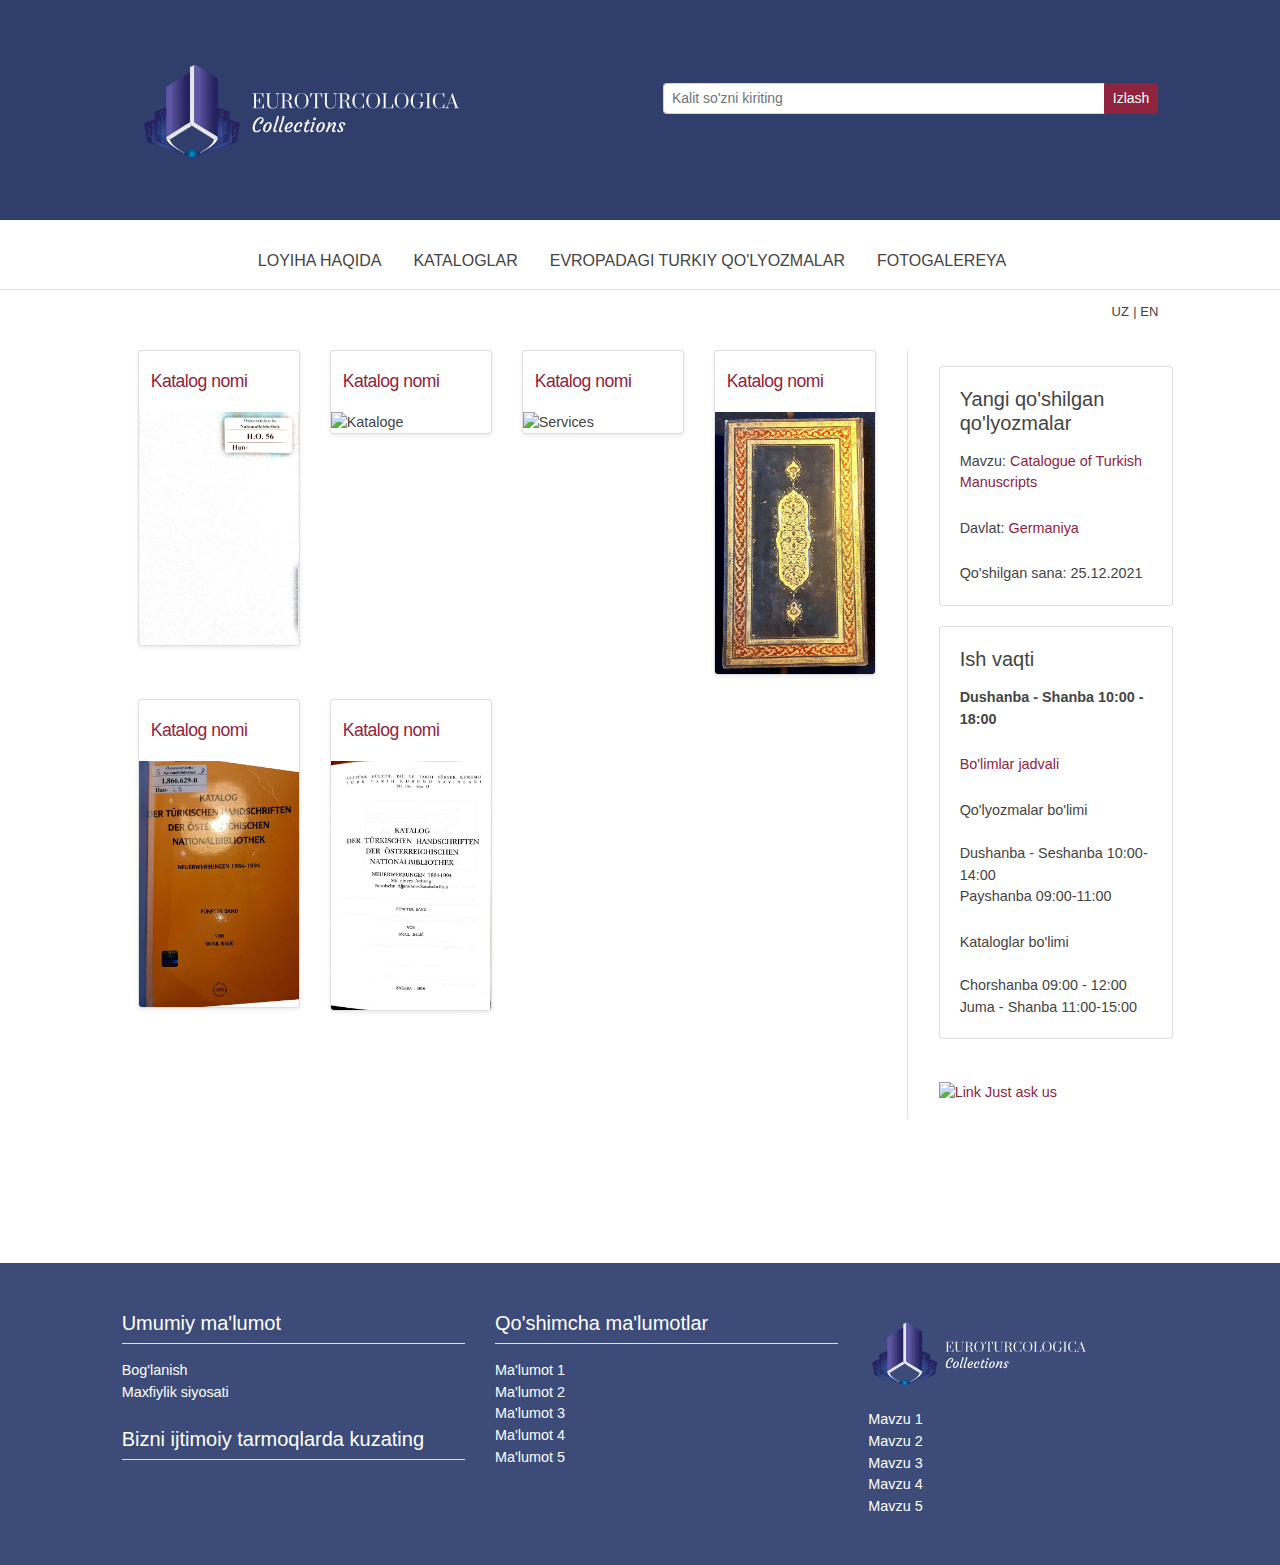
==== Austria.html @ 64dc67f0 "files were updated" ====
<!DOCTYPE html>
<html lang="de" dir="ltr">
<head>

    <meta charset="utf-8">
 
    <link rel="shortcut icon" href="/fileadmin/templates/zentrale_seiten/pix/favicon.ico" type="image/x-icon">
<!--    <link href="https://cdn.jsdelivr.net/npm/bootstrap@5.1.2/dist/css/bootstrap.min.css" rel="stylesheet">-->
    

    <meta name="generator" content="TYPO3 CMS" />
    <meta name="viewport" content="width=device-width, initial-scale=1, shrink-to-fit=no" />
    <meta name="description" content="Homepage der Staatsbibliothek zu Berlin" />
    <meta name="keywords" content="Berlin State Library, Prussian Cultural Heritage, Bibliothek, Staatsbibliothek, Preußischer Kulturbesitz, Historische Drucke, SBB, SPK, Unter den Linden, Scharoun, Stabi, Preußischer Kulturbesitz, Deutschland, Berlin, Kulturforum, Ausstellungen, Ausleihe, Buch, Bücher, wissenschaftlich, Recherche, Druckschriften, Handschriften, Stiftung, Stiftungen, Bücherei, Publikationen, Projekte, Bestände, Sammlung; Sammlungen, Katalog, Kataloge, Zentralkartei, Autographen, Literatur, Forschung; Forschungseinrichtung, Originale, original, Haus, Häuser, Lesesäle, Drucke, Buchgeschichte, Druckgeschichte, Geschichte, Lesesaal" />
    <meta name="twitter:card" content="summary" />


    <link rel="stylesheet" type="text/css" href="css/bootstrap-3.css" media="all">
    <link rel="stylesheet" type="text/css" href="css/all.min.css" media="all">
    <link rel="stylesheet" type="text/css" href="css/main.css" media="screen">
    <link rel="stylesheet" type="text/css" href="css/main-print.css" media="print">
    <link rel="stylesheet" type="text/css" href="css/all.min.css" media="all">







    <title>Euroturcologica</title>
    <link rel="canonical" href="https://staatsbibliothek-berlin.de/en/" />



    <link rel="stylesheet" type="text/css" href="/typo3conf/ext/sbb_wppostreader/Resources/Public/Css/style.css" media="all">

</head>

<body id="landing">
    <div id="container" class="container-fluid">

        <div id="tracking-info"></div>

        <div id="header-outer" class="row">
            <div id="header-inner" class="col">
                <div id="header" class="row justify-content-center border-bottom">
                    <div class="top col-12 col-lg-10 pt-4 pt-lg-5 pb-lg-5">
                        <div class="row">
                            <div class="ident col ml-3 col-sm">
                                <div class="logo">
                                    <a href="index.html" title="Euroturcologica">
                                        <img src="logo.svg" class="img-fluid">
                                    </a>
                                </div>
                            </div>
                            <div class="search col col-sm d-none d-sm-block">
                                <form name="wsf" onsubmit="setFormAction(event, this, 1)">
                                    <div class="input-group input-group-sm">
                                        <input type="text" name="q" class="form-control" aria-label="Qidiruv" placeholder="Kalit so'zni kiriting">
                                        <div class="input-group-append">
                                            <button class="btn btn-dark" type="submit">Izlash</button>
                                        </div>
                                    </div>
                                </form>
                            </div>
                        </div>
                    </div>
                    <div class="navigation-main col-12">
                        <nav class="navbar navbar-expand-lg flex-row-reverse mt-n5 mr-n3 mt-lg-3 mr-lg-0">
                            <button class="navbar-toggler" type="button" data-toggle="collapse" data-target="#navbarNavDropdown" aria-controls="navbarNavDropdown" aria-expanded="false" aria-label="Toggle navigation">
                                <span class="navbar-toggler-icon"><i class="fas fa-bars"></i></span>
                            </button>
                            <div class="collapse navbar-collapse" id="navbarNavDropdown">
                                <ul class="navbar-nav">
                                    <li class="nav-item dropdown first"><a href="#" class="nav-link dropdown-toggle" role="button" data-toggle="dropdown" aria-haspopup="true" aria-expanded="false">Loyiha haqida</a>
                                        <ul class="dropdown-menu">
                                            <li class="dropdown-item"><a href="#">Loyihaning maqsad va vazifalari</a></li>
                                            <li class="dropdown-item"><a href="#">Jamoa a'zolari</a></li>
                                        </ul>
                                    </li>
                                    <li class="nav-item dropdown"><a href="#" class="nav-link dropdown-toggle" role="button" data-toggle="dropdown" aria-haspopup="true" aria-expanded="false">Kataloglar</a>
                                        <ul class="dropdown-menu">
                                            <li class="dropdown-item"><a href="Austria.html">Avstriya</a></li>
                                            <li class="dropdown-item"><a href="Finlandiya.html">Finlandiya</a></li>
                                            <li class="dropdown-item"><a href="#">Fransiya</a></li>
                                            <li class="dropdown-item"><a href="Germany.html">Germaniya</a></li>
                                            <li class="dropdown-item"><a href="#">Niderlandiya</a></li>
                                            <li class="dropdown-item"><a href="#">Rossiya</a></li>
                                            <li class="dropdown-item"><a href="#">Turkiya</a></li>
                                            <li class="dropdown-item"><a href="#">Vengriya</a></li>
                                        </ul>
                                    </li>
                                    <li class="nav-item dropdown"><a href="#" class="nav-link dropdown-toggle" role="button" data-toggle="dropdown" aria-haspopup="true" aria-expanded="false">Evropadagi turkiy qo'lyozmalar</a>
                                        <ul class="dropdown-menu">
                                            <li class="dropdown-item"><a href="#">Fransiyadagi qo'lyozmalar</a></li>
                                            <li class="dropdown-item"><a href="#">Germaniyadagi qo'lyozmalar</a></li>
                                            <li class="dropdown-item"><a href="#">Niderlandiyadagi qo'lyozmalar</a></li>
                                            <li class="dropdown-item"><a href="#">Rossiyadagi qo'lyozmalar</a></li>
                                            <li class="dropdown-item"><a href="#">Turkiyadagi qo'lyozmalar</a></li>
                                            <li class="dropdown-item"><a href="#">Vengriyadagi qo'lyozmalar</a></li>
                                        </ul>
                                    </li>
                                    <li class="nav-item dropdown"><a href="#" class="nav-link dropdown-toggle" role="button" data-toggle="dropdown" aria-haspopup="true" aria-expanded="false">Fotogalereya</a>
                                       
                                    </li>
                                </ul>
                            </div>
                        </nav>
                    </div>
                </div>
            </div>
        </div>
        <div class="row d-sm-none mobile-search">
            <div class="col">
                <form name="wsf" onsubmit="setFormAction(event, this, 1)">
                    <div class="input-group input-group-sm">
                        <select class="form-control" id="searchtype">
                            <option value="sk">StaBiKat</option>
                            <option value="skplus">stabikat+</option>
                            <option value="site">Website</option>
                        </select>
                        <input type="text" name="q" class="form-control" aria-label="Suchbegriff" placeholder="Suchbegriff">
                        <div class="input-group-append">
                            <button class="btn btn-dark" type="submit">Suchen</button>
                        </div>
                    </div>
                </form>
            </div>
        </div>

        <div id="preface-top-wrapper" class="row justify-content-center">
            <div id="preface-top" class="col-12 col-xl-10 d-flex">
                <div class="flex-grow-1">

                </div>
                <div class="language">
                    <a href="/">UZ</a><i class="pl-1 pr-1">&#124;</i><a href="/en/" class="active">EN</a>
                </div>
            </div>
        </div>

        <div id="main-wrapper" class="row justify-content-center">
            <div id="main" class="col-12 col-xl-10 pb-5 mb-5 pt-3">
                <div class="bg-wrapper row">

                    <div class="content col">
                        <div class="row row-cols-2">
                            <div class="col order-first col-lg-9 col-12">
                                <!--TYPO3SEARCH_begin-->

                                
                                <!-- cards, static version -->
                                <div class="row row-cols-1 row-cols-md-2 row-cols-lg-4 px-3">

                                    <div class="col mb-4">
                                        <div class="card shadow-sm">
                                            <div class="card-body">
                                                <a href="books/Austria/H.O.56 Mirat el Memalik.pdf" class="stretched-link" target="_blank">
                                                    <h4 class="card-title">Katalog nomi</h4>
                                                </a>
                                            </div>
                                            <img loading="lazy" class="card-img-bottom" src="img/Austria/H.O.56 Mirat el Memalik.jpg" title="Blog - Aktuelles" alt="Blog SBB aktuell">
                                        </div>
                                    </div>

                                    <div class="col mb-4">
                                        <div class="card shadow-sm">
                                            <div class="card-body">
                                                <a href="books/Austria/N.F.26 Luqati Çaqatay.pdf" class="stretched-link" target="_blank">
                                                    <h4 class="card-title">Katalog nomi</h4>
                                                </a>
                                            </div>
                                            <img loading="lazy" class="card-img-bottom" src="img/Austria/N.F.26 Luqati Çaqatay.jpg" title="Kataloge" alt="Kataloge">
                                        </div>
                                    </div>

                                    <div class="col mb-4">
                                        <div class="card shadow-sm">
                                            <div class="card-body">
                                                <a href="books/Austria/N.F.478 Kitabi lugati Ćagatay.pdf" class="stretched-link" target="_blank">
                                                    <h4 class="card-title">Katalog nomi</h4>
                                                </a>
                                            </div>
                                            <img loading="lazy" class="card-img-bottom" src="img/Austria/N.F.478 Kitabi lugati Ćagatay.jpg" title="Services" alt="Services">
                                        </div>
                                    </div>

                                    <div class="col mb-4">
                                        <div class="card shadow-sm">
                                            <div class="card-body">
                                                <a href="books/Austria/Австрия Mixt.354 Lugati Tarixi Vassaf.pdf" class="stretched-link" target="_blank">
                                                    <h4 class="card-title">Katalog nomi</h4>
                                                </a>
                                            </div>
                                            <img loading="lazy" class="card-img-bottom" src="img/Austria/Mixt.354 Lugati Tarixi Vassaf.jpg" title="Beratung" alt="Beratung">
                                        </div>
                                    </div>

                                    <div class="col mb-4">
                                        <div class="card shadow-sm">
                                            <div class="card-body">
                                                <a href="books/Austria/Каталог Балич 2006 Австрия.pdf" class="stretched-link">
                                                    <h4 class="card-title">Katalog nomi</h4>
                                                </a>
                                            </div>
                                            <img loading="lazy" class="card-img-bottom" src="img/Austria/Каталог Балич 2006 Австрия.jpg" title="Beratung" alt="Beratung">
                                        </div>
                                    </div>

                                    <div class="col mb-4">
                                        <div class="card shadow-sm">
                                            <div class="card-body">
                                                <a href="books/Austria/Каталог_Австрия_Балич_автор_ва_асар_номлари.pdf" class="stretched-link">
                                                    <h4 class="card-title">Katalog nomi</h4>
                                                </a>
                                            </div>
                                            <img loading="lazy" class="card-img-bottom" src="img/Austria/Каталог_Австрия_Балич_автор_ва_асар_номлари.jpg" title="Beratung" alt="Beratung">
                                        </div>
                                    </div>
                                    

                                   

                                    

                                </div>
                                <!-- END cards -->
                                <!--TYPO3SEARCH_end-->
                            </div>
                            <div class="sidebar col-lg-3 col-12 mb-5 order-last order-lg-2 pr-5 pr-xl-0">
                                <div class="row">
                                    <!--TYPO3SEARCH_begin-->
                                    <div class="col sidebarcontent landing ml-3">

                                        <div id="c153853" class="frame frame-default frame-type-shortcut frame-layout-0 frame-background-none frame-no-backgroundimage frame-space-before-none frame-space-after-none">
                                            <div class="frame-container">
                                                <div class="frame-inner"><a id="c153873"></a>
                                                    <div id="c153751" class="frame frame-default frame-type-shortcut frame-layout-0 frame-background-none frame-no-backgroundimage frame-space-before-none frame-space-after-none">
                                                        <div class="frame-container">
                                                            <div class="frame-inner">
                                                                <div id="c138191" class="frame frame-default frame-type-image frame-layout-0 frame-background-none frame-no-backgroundimage frame-space-before-none frame-space-after-none">
                                                                    <div class="frame-container">
                                                                        <div class="frame-inner">
                                                                            <div class="gallery-row">
                                                                                <div class="gallery-item gallery-item-size-1">
                                                                                    <figure class="image"><a href="https://staatsbibliothek-berlin.de/en/vor-ort/oeffnungszeiten/terminbuchung/" target="_blank">
                                                                                            <picture>

                                                                                            </picture>
                                                                                        </a></figure>
                                                                                </div>
                                                                            </div>
                                                                        </div>
                                                                    </div>
                                                                </div>
                                                                <div id="c153753" class="frame frame-default frame-type-card_group frame-layout-0 frame-background-none frame-no-backgroundimage frame-space-before-none frame-space-after-none">
                                                                    <div class="frame-container">
                                                                        <div class="frame-inner"><a id="c153754"></a>
                                                                            <div class="card-group-element card-group-element-align-center card-group-element-columns-1">
                                                                                <div class="card-group-element-item">
                                                                                    <div class="card">
                                                                                        <div class="card-body">
                                                                                            <h3 class="card-title">




                                                                                                Yangi qo'shilgan qo'lyozmalar




                                                                                            </h3>
                                                                                            <p>Mavzu: <a href="https://blog.sbb.berlin/" target="_blank" rel="noreferrer">Catalogue of Turkish Manuscripts</a><br></p>
                                                                                            <p>Davlat: <a href="https://blog.sbb.berlin/" target="_blank" rel="noreferrer">Germaniya</a><br></p>
                                                                                            <p>Qo'shilgan sana: 25.12.2021</p>
                                                                                            

                                                                                        </div>
                                                                                    </div>
                                                                                </div>
                                                                                <div class="card-group-element-item">
                                                                                    <div class="card">
                                                                                        <div class="card-body">
                                                                                            <h3 class="card-title">




                                                                                                Ish vaqti




                                                                                            </h3>
                                                                                            <p><strong>Dushanba - Shanba 10:00 - 18:00</strong></p>
                                                                                            <p><a href="#">Bo'limlar jadvali</a></p>
                                                                                            <p>Qo'lyozmalar bo'limi<br><br> Dushanba - Seshanba 10:00-14:00<br> Payshanba 09:00-11:00</p>
                                                                                            <p>Kataloglar bo'limi<br><br> Chorshanba 09:00 - 12:00 <br> Juma - Shanba 11:00-15:00</p>
                                                                                        </div>
                                                                                    </div>
                                                                                </div>
                                                                            </div>
                                                                        </div>
                                                                    </div>
                                                                </div>
                                                                <div id="c129959" class="frame frame-default frame-type-image frame-layout-0 frame-background-none frame-no-backgroundimage frame-space-before-none frame-space-after-none">
                                                                    <div class="frame-container">
                                                                        <div class="frame-inner">
                                                                            <div class="gallery-row">
                                                                                <div class="gallery-item gallery-item-size-1">
                                                                                    <figure class="image"><a href="/en/service/contact-information">
                                                                                            <picture>
                                                                                                <source data-variant="default" data-maxwidth="1200" media="(min-width: 1200px)" srcset="/fileadmin/user_upload/zentrale_Seiten/allgemeine_grafiken/FragenSieUns-EN%402x.png 1x">
                                                                                                <source data-variant="large" data-maxwidth="920" media="(min-width: 992px)" srcset="/fileadmin/user_upload/zentrale_Seiten/allgemeine_grafiken/FragenSieUns-EN%402x.png 1x">
                                                                                                <source data-variant="medium" data-maxwidth="680" media="(min-width: 768px)" srcset="/fileadmin/user_upload/zentrale_Seiten/allgemeine_grafiken/FragenSieUns-EN%402x.png 1x">
                                                                                                <source data-variant="small" data-maxwidth="500" media="(min-width: 576px)" srcset="/fileadmin/user_upload/zentrale_Seiten/allgemeine_grafiken/FragenSieUns-EN%402x.png 1x">
                                                                                                <source data-variant="extrasmall" data-maxwidth="374" srcset="/fileadmin/user_upload/zentrale_Seiten/allgemeine_grafiken/FragenSieUns-EN%402x.png 1x"><img loading="lazy" src="/fileadmin/user_upload/zentrale_Seiten/allgemeine_grafiken/FragenSieUns-EN%402x.png" width="360" height="100" intrinsicsize="360x100" title="" alt="Link Just ask us">
                                                                                            </picture>
                                                                                        </a></figure>
                                                                                </div>
                                                                            </div>
                                                                        </div>
                                                                    </div>
                                                                </div>
                                                            </div>
                                                        </div>
                                                    </div>
                                                </div>
                                            </div>
                                        </div>


                                    </div>
                                    <!--TYPO3SEARCH_end-->
                                </div>
                            </div>
                            <div class="maincontent-wrapper col-12 order-2">
                                <!--TYPO3SEARCH_begin-->
                                <div class="invisible">

                                    <div id="c164817" class="frame frame-default frame-type-shortcut frame-layout-0 frame-background-none frame-no-backgroundimage frame-space-before-none frame-space-after-none">
                                        <div class="frame-container">
                                            <div class="frame-inner"><a id="c165471"></a>
                                                <div id="c162450" class="frame frame-default frame-type-carousel frame-layout-0 frame-background-none frame-no-backgroundimage frame-space-before-none frame-space-after-none">
                                                    <div class="frame-container">
                                                        <div class="frame-inner"><a id="c164826"></a>
                                                            <div id="carousel-162450" class="carousel carousel-custom mb-5 carousel-slide slide" data-interval="5000" data-wrap="true" data-ride="carousel">
                                                                <div class="carousel-inner">
                                                                    <div class="item active carousel-item carousel-item-type carousel-item-type-text_and_image" data-itemno="0" style="">
                                                                        <div class="carousel-content"><a href="https://blog.sbb.berlin/neue-software-fuer-die-terminbuchung/" target="_blank" draggable="false" rel="noreferrer">
                                                                                <div class="valign">
                                                                                    <div class="carousel-text vcontainer" style="color: #333333;">
                                                                                        <h1 class="carousel-header">Turkiy qo'lyozmalar saqlanayotgan Germaniya kutubxonasi</h1>
                                                                                    </div>
                                                                                    <div class="carousel-image vcontainer">
                                                                                        <picture>
                                                                                            <source data-variant="default" data-maxwidth="1200" media="(min-width: 1200px)" srcset="/fileadmin/user_upload/slideshow_2_.jpg 1x">
                                                                                            <source data-variant="large" data-maxwidth="920" media="(min-width: 992px)" srcset="/fileadmin/_processed_/d/f/csm_slideshow_2__c1f02d3966.jpg 1x">
                                                                                            <source data-variant="medium" data-maxwidth="680" media="(min-width: 768px)" srcset="/fileadmin/_processed_/d/f/csm_slideshow_2__514a0a1076.jpg 1x">
                                                                                            <source data-variant="small" data-maxwidth="500" media="(min-width: 576px)" srcset="/fileadmin/_processed_/d/f/csm_slideshow_2__1716fcc886.jpg 1x">
                                                                                            <source data-variant="extrasmall" data-maxwidth="374" srcset="/fileadmin/_processed_/d/f/csm_slideshow_2__6184a95f3b.jpg 1x"><img loading="lazy" src="/fileadmin/user_upload/slideshow_2_.jpg" width="1200" height="460" intrinsicsize="1200x460" title="" alt="">
                                                                                        </picture>
                                                                                    </div>
                                                                                </div>
                                                                            </a></div>
                                                                    </div>
                                                                    <div class="item carousel-item carousel-item-type carousel-item-type-text_and_image" data-itemno="1" style="">
                                                                        <div class="carousel-content"><a href="https://blog.sbb.berlin/coffee-lectures-nov-dez-21/" target="_blank" draggable="false" rel="noreferrer">
                                                                                <div class="valign">
                                                                                    <div class="carousel-text vcontainer" style="color: #333333;">
                                                                                        <h1 class="carousel-header">Online Coffee Lectures of the Knowledge Workshop</h1>
                                                                                        <p>Research tips at lunchtime: historical books, journals, digital collections, personal papers&nbsp;and much more!</p>
                                                                                    </div>
                                                                                    <div class="carousel-image vcontainer">
                                                                                        <picture>
                                                                                            <source data-variant="default" data-maxwidth="1200" media="(min-width: 1200px)" srcset="/fileadmin/user_upload/CoffeeLectures_SlideShow.png 1x">
                                                                                            <source data-variant="large" data-maxwidth="920" media="(min-width: 992px)" srcset="/fileadmin/_processed_/d/b/csm_CoffeeLectures_SlideShow_7d8e8bccd4.png 1x">
                                                                                            <source data-variant="medium" data-maxwidth="680" media="(min-width: 768px)" srcset="/fileadmin/_processed_/d/b/csm_CoffeeLectures_SlideShow_595439eb71.png 1x">
                                                                                            <source data-variant="small" data-maxwidth="500" media="(min-width: 576px)" srcset="/fileadmin/_processed_/d/b/csm_CoffeeLectures_SlideShow_673dcdfd51.png 1x">
                                                                                            <source data-variant="extrasmall" data-maxwidth="374" srcset="/fileadmin/_processed_/d/b/csm_CoffeeLectures_SlideShow_367be66c81.png 1x"><img loading="lazy" src="/fileadmin/user_upload/CoffeeLectures_SlideShow.png" width="1200" height="460" intrinsicsize="1200x460" title="" alt="">
                                                                                        </picture>
                                                                                    </div>
                                                                                </div>
                                                                            </a></div>
                                                                    </div>
                                                                    <div class="item carousel-item carousel-item-type carousel-item-type-text_and_image" data-itemno="2" style="">
                                                                        <div class="carousel-content"><a href="https://blog.sbb.berlin/termine/#veranstaltungen" target="_blank" draggable="false" rel="noreferrer">
                                                                                <div class="valign">
                                                                                    <div class="carousel-text vcontainer" style="color: #333333;">
                                                                                        <h1 class="carousel-header none">Knowledge Workshop</h1>
                                                                                        <p>Workshops, personal advice, lectures, discussions and numerous other events.</p>
                                                                                    </div>
                                                                                    <div class="carousel-image vcontainer">
                                                                                        <picture>
                                                                                            <source data-variant="default" data-maxwidth="1200" media="(min-width: 1200px)" srcset="/fileadmin/user_upload/WiWer_SlShow.png 1x">
                                                                                            <source data-variant="large" data-maxwidth="920" media="(min-width: 992px)" srcset="/fileadmin/_processed_/5/d/csm_WiWer_SlShow_0852713471.png 1x">
                                                                                            <source data-variant="medium" data-maxwidth="680" media="(min-width: 768px)" srcset="/fileadmin/_processed_/5/d/csm_WiWer_SlShow_4abc5a8c51.png 1x">
                                                                                            <source data-variant="small" data-maxwidth="500" media="(min-width: 576px)" srcset="/fileadmin/_processed_/5/d/csm_WiWer_SlShow_e55f839a99.png 1x">
                                                                                            <source data-variant="extrasmall" data-maxwidth="374" srcset="/fileadmin/_processed_/5/d/csm_WiWer_SlShow_c46d073591.png 1x"><img loading="lazy" src="/fileadmin/user_upload/WiWer_SlShow.png" width="1200" height="459" intrinsicsize="1200x459" title="" alt="">
                                                                                        </picture>
                                                                                    </div>
                                                                                </div>
                                                                            </a></div>
                                                                    </div>
                                                                    <div class="item carousel-item carousel-item-type carousel-item-type-text_and_image" data-itemno="3" style="">
                                                                        <div class="carousel-content"><a href="https://staatsbibliothek-berlin.de/covid-19-unsere-services" target="_blank" draggable="false">
                                                                                <div class="valign">
                                                                                    <div class="carousel-text vcontainer" style="color: #333333;">
                                                                                        <h1 class="carousel-header none">FAQ | Covid-19</h1>
                                                                                        <p>In our FAQ | Covid-19 you will find an overview of the special terms of use during the pandemic&nbsp;(currently only in German). This page will be updated continuously.</p>
                                                                                    </div>
                                                                                    <div class="carousel-image vcontainer">
                                                                                        <picture>
                                                                                            <source data-variant="default" data-maxwidth="1200" media="(min-width: 1200px)" srcset="/fileadmin/_processed_/9/b/csm_210531_Grafik_Covid-FAQ_Zeichenfl%C3%A4che_1_Kopie_2_f8b940aae6.jpg 1x">
                                                                                            <source data-variant="large" data-maxwidth="920" media="(min-width: 992px)" srcset="/fileadmin/_processed_/9/b/csm_210531_Grafik_Covid-FAQ_Zeichenfl%C3%A4che_1_Kopie_2_983494772d.jpg 1x">
                                                                                            <source data-variant="medium" data-maxwidth="680" media="(min-width: 768px)" srcset="/fileadmin/_processed_/9/b/csm_210531_Grafik_Covid-FAQ_Zeichenfl%C3%A4che_1_Kopie_2_2b2e15d1ee.jpg 1x">
                                                                                            <source data-variant="small" data-maxwidth="500" media="(min-width: 576px)" srcset="/fileadmin/_processed_/9/b/csm_210531_Grafik_Covid-FAQ_Zeichenfl%C3%A4che_1_Kopie_2_2abf7157ee.jpg 1x">
                                                                                            <source data-variant="extrasmall" data-maxwidth="374" srcset="/fileadmin/_processed_/9/b/csm_210531_Grafik_Covid-FAQ_Zeichenfl%C3%A4che_1_Kopie_2_83167ca7e2.jpg 1x"><img loading="lazy" src="/fileadmin/_processed_/9/b/csm_210531_Grafik_Covid-FAQ_Zeichenfl%C3%A4che_1_Kopie_2_f8b940aae6.jpg" width="1200" height="461" intrinsicsize="1200x461" title="" alt="">
                                                                                        </picture>
                                                                                    </div>
                                                                                </div>
                                                                            </a></div>
                                                                    </div>
                                                                    <div class="item carousel-item carousel-item-type carousel-item-type-text_and_image" data-itemno="4" style="">
                                                                        <div class="carousel-content"><a href="https://blog.sbb.berlin/kartenspiele/" target="_blank" draggable="false" rel="noreferrer">
                                                                                <div class="valign">
                                                                                    <div class="carousel-text vcontainer" style="color: #333333;">
                                                                                        <h1 class="carousel-header">Map games</h1>
                                                                                        <p>A virtual exhibition of our trainees and the FSJ student.</p>
                                                                                    </div>
                                                                                    <div class="carousel-image vcontainer">
                                                                                        <picture>
                                                                                            <source data-variant="default" data-maxwidth="1200" media="(min-width: 1200px)" srcset="/fileadmin/user_upload/Rheinfahrt_05_Slideshow.jpg 1x">
                                                                                            <source data-variant="large" data-maxwidth="920" media="(min-width: 992px)" srcset="/fileadmin/_processed_/b/9/csm_Rheinfahrt_05_Slideshow_3d05cdb3bf.jpg 1x">
                                                                                            <source data-variant="medium" data-maxwidth="680" media="(min-width: 768px)" srcset="/fileadmin/_processed_/b/9/csm_Rheinfahrt_05_Slideshow_8a82e24bbe.jpg 1x">
                                                                                            <source data-variant="small" data-maxwidth="500" media="(min-width: 576px)" srcset="/fileadmin/_processed_/b/9/csm_Rheinfahrt_05_Slideshow_94dd9b1b0f.jpg 1x">
                                                                                            <source data-variant="extrasmall" data-maxwidth="374" srcset="/fileadmin/_processed_/b/9/csm_Rheinfahrt_05_Slideshow_d2b97e46f7.jpg 1x"><img loading="lazy" src="/fileadmin/user_upload/Rheinfahrt_05_Slideshow.jpg" width="1200" height="460" intrinsicsize="1200x460" title="" alt="">
                                                                                        </picture>
                                                                                    </div>
                                                                                </div>
                                                                            </a></div>
                                                                    </div>
                                                                    <div class="item carousel-item carousel-item-type carousel-item-type-text_and_image" data-itemno="5" style="">
                                                                        <div class="carousel-content"><a href="https://blog.sbb.berlin/termin/ausstellung-utopie/" target="_blank" draggable="false" rel="noreferrer">
                                                                                <div class="valign">
                                                                                    <div class="carousel-text vcontainer" style="color: #333333;">
                                                                                        <h1 class="carousel-header none">A joint exhibition of the redidents of the Kulturforum from 26.8. to 30.12.2021</h1>
                                                                                    </div>
                                                                                    <div class="carousel-image vcontainer">
                                                                                        <picture>
                                                                                            <source data-variant="default" data-maxwidth="1200" media="(min-width: 1200px)" srcset="/fileadmin/user_upload/zentrale_Seiten/ueber_uns/bilder/ausbildung/Slideshow_Hauptseite/Logo-Utopie-1200x460.jpg 1x">
                                                                                            <source data-variant="large" data-maxwidth="920" media="(min-width: 992px)" srcset="/fileadmin/_processed_/4/1/csm_Logo-Utopie-1200x460_e6b1892cf7.jpg 1x">
                                                                                            <source data-variant="medium" data-maxwidth="680" media="(min-width: 768px)" srcset="/fileadmin/_processed_/4/1/csm_Logo-Utopie-1200x460_b94e94792e.jpg 1x">
                                                                                            <source data-variant="small" data-maxwidth="500" media="(min-width: 576px)" srcset="/fileadmin/_processed_/4/1/csm_Logo-Utopie-1200x460_10a6090b95.jpg 1x">
                                                                                            <source data-variant="extrasmall" data-maxwidth="374" srcset="/fileadmin/_processed_/4/1/csm_Logo-Utopie-1200x460_a198c98bad.jpg 1x"><img loading="lazy" src="/fileadmin/user_upload/zentrale_Seiten/ueber_uns/bilder/ausbildung/Slideshow_Hauptseite/Logo-Utopie-1200x460.jpg" width="1200" height="460" intrinsicsize="1200x460" title="" alt="">
                                                                                        </picture>
                                                                                    </div>
                                                                                </div>
                                                                            </a></div>
                                                                    </div>
                                                                </div>
                                                                <ol class="carousel-indicators">
                                                                    <li data-target="#carousel-162450" data-slide-to="0" class="active"><span>
                                                                            New software for booking time slots starting 1 December
                                                                        </span></li>
                                                                    <li data-target="#carousel-162450" data-slide-to="1" class=""><span>
                                                                            Online Coffee Lectures of the Knowledge Workshop
                                                                        </span></li>
                                                                    <li data-target="#carousel-162450" data-slide-to="2" class=""><span>
                                                                            Knowledge Workshop
                                                                        </span></li>
                                                                    <li data-target="#carousel-162450" data-slide-to="3" class=""><span>
                                                                            FAQ | Covid-19
                                                                        </span></li>
                                                                    <li data-target="#carousel-162450" data-slide-to="4" class=""><span>
                                                                            Map games
                                                                        </span></li>
                                                                    <li data-target="#carousel-162450" data-slide-to="5" class=""><span>
                                                                            A joint exhibition of the redidents of the Kulturforum from 26.8. to 30.12.2021
                                                                        </span></li>
                                                                </ol><a data-slide="prev" role="button" class="left carousel-control carousel-control-prev" href="#carousel-162450"><span class="carousel-control-icon carousel-control-prev-icon"></span><span class="sr-only">Previous</span></a><a data-slide="next" role="button" class="right carousel-control carousel-control-next" href="#carousel-162450"><span class="carousel-control-icon carousel-control-next-icon"></span><span class="sr-only">Next</span></a>
                                                            </div>
                                                        </div>
                                                    </div>
                                                </div>
                                            </div>
                                        </div>
                                    </div>


                                    <div id="c155768" class="frame frame-default frame-type-list frame-layout-0 frame-background-none frame-no-backgroundimage frame-space-before-none frame-space-after-none">
                                        <div class="frame-container">
                                            <div class="frame-inner"><a id="c156205"></a>
                                                <div class="tx-sbbwppostreader">

                                                    <ul class="posts cid-1583">

                                                        <li>
                                                            <a class="extern" href="https://blog.sbb.berlin/2g-3g-in-der-staatsbibliothek-2g-3g-rules/" title="Open external post" target="_blank">
                                                                2G/3G in der Staatsbibliothek | 2G/3G rules
                                                            </a>
                                                        </li>

                                                    </ul>

                                                </div>
                                            </div>
                                        </div>
                                    </div>


                                </div>
                                <!--TYPO3SEARCH_end-->
                            </div>
                        </div>
                    </div>


                </div>
            </div>
        </div>

        <div id="footer-wrapper" class="row justify-content-center">
            <div id="footer" class="col-12 py-4">
                <div class="row py-4 row-cols-1 row-cols-md-2">
                    <div class="sbb col col-md-7 offset-md-1">
                        <div class="row row-cols-1 row-cols-md-2">
                            <div class="link-list-container col">
                                <div class="link-list-headline-left">
                                    <h1>Umumiy ma'lumot</h1>
                                </div>
                                <div class="link-list border-top pt-3">
                                    <div class="link-list left">
                                        <ul class="linklist">
                                            <li><a href="#">Bog'lanish</a></li>
                                            <li><a href="#">Maxfiylik siyosati</a></li>
                                        </ul>
                                    </div>
                                    <!-- <div class="link-list">
                                        <ul class="linklist">
                                            <li><a href="/en/extras/allgemeines/imprint">Imprint</a></li>
                                        </ul>
                                    </div> -->
                                    <div style="clear: both;"></div>
                                </div>

                                <div class="link-list-headline-left mt-4">
                                    <h1>Bizni ijtimoiy tarmoqlarda kuzating</h1>
                                </div>
                                <div class="link-list border-top pt-3">
                                    <ul class="linklist list-inline">
                                        <li class="list-inline-item mr-3"><a href="#" title="Twitter" target="_blank"><i class="fab fa-twitter fa-2x"></i></a></li>
                                        <li class="list-inline-item mr-3"><a href="#" title="Facebook" target="_blank"><i class="fab fa-facebook fa-2x"></i></a></li>
                                        <li class="list-inline-item mr-3"><a href="#" title="Youtube" target="_blank"><i class="fab fa-youtube fa-2x"></i></a></li>
                                        <li class="list-inline-item mr-3"><a href="#" title="Instagram" target="_blank"><i class="fab fa-instagram fa-2x"></i></a></li>
                                        <li class="list-inline-item mr-3"><a href="#" title="Messenger und Newsletter"><i class="far fa-comment fa-2x"></i></a></li>
                                    </ul>
                                </div>

                            </div>
                            <div class="link-list-container col mt-4 mt-md-0">
                                <div class="link-list-headline-right">
                                    <h1>Qo'shimcha ma'lumotlar</h1>
                                </div>
                                <div class="link-list border-top pt-3">
                                    <div class="link-list left">
                                        <ul class="linklist">
                                            <li><a href="#">Ma'lumot 1</a></li>
                                            <li><a href="#">Ma'lumot 2</a></li>
                                            <li><a href="#" target="_blank">Ma'lumot 3</a></li>
                                        </ul>
                                    </div>
                                    <div class="link-list">
                                        <ul class="linklist" style="width: 120px">
                                            <li><a href="/en/about-the-library/departments/collection-building/supplier-information">Ma'lumot 4</a></li>
                                            <li><a href="/en/about-the-library/loan-requests-for-exhibitions">Ma'lumot 5</a></li>
                                        </ul>
                                    </div>
                                    <div style="clear: both;"></div>
                                </div>
                            </div>
                        </div>
                    </div>
                    <div class="spk col col-md-4 mt-4 mt-md-0">
                        <div class="logo-spk">
                            <a href="index.html" title="Euroturcologica" target="_blank" rel="noreferrer"><img src="logo.svg" alt="Logo SPK"></a>
                        </div>
                        <div class="link-list-container-spk pt-3">
                            <ul class="linklist">
                                <li><a href="#">Mavzu 1</a></li>
                                <li><a href="#">Mavzu 2</a></li>
                                <li><a href="#">Mavzu 3</a></li>
                                <li><a href="#">Mavzu 4</a></li>
                                <li><a href="#">Mavzu 5</a></li>
                            </ul>
                        </div>
                    </div>
                </div>
            </div>
        </div>

    </div>
    <script src="js/jquery.min.js"></script>
    <script src="js/popper.min.js"></script>
    <script src="js/bootstrap.min.js"></script>
    <script src="js/main.js"></script>
    <script src="js/hammer.min.js"></script>
    <script src="js/photoswipe.min.js"></script>
    <script src="js/photoswipe-ui-default.min.js"></script>
    <script src="js/bootstrap.lightbox.min.js"></script>



    <script type="text/javascript">
        var _paq = _paq || [];
        _paq.push(["trackPageView"]);
        _paq.push(["enableLinkTracking"]);

        (function() {
            var u = "https://webstats.sbb.berlin/";
            _paq.push(['setTrackerUrl', u + 'matomo.php']);
            _paq.push(['setSiteId', '1']);
            var d = document,
                g = d.createElement('script'),
                s = d.getElementsByTagName('script')[0];
            g.type = 'text/javascript';
            g.async = true;
            g.defer = true;
            g.src = u + 'matomo.js';
            s.parentNode.insertBefore(g, s);
        })();
    </script>

</body></html>
---- css/main.css ----
html {
    height: 100%;
    margin: 0 0 1px 0;
    padding: 0;
}

body {
    height: 100%;
    margin: 0 0 1px 0;
    padding: 0;
    color: #444;
    font-size: 0.9rem;
    font-family: 'Noto Sans Regular', helvetica, arial, sans-serif;
}

/* Reset CSS definitions */
/* { margin: 0; padding: 0; }*/

/* Font styles 

/* Noto Sans */
/* Regular - latin */
@font-face {
    font-family: 'Noto Sans Regular';
    font-style: normal;
    font-weight: 400;
    src: local(''),
        url('../Fonts/NotoSans/NotoSans-Regular.woff2') format('woff2'),
        /* Chrome 26+, Opera 23+, Firefox 39+ */
        url('../Fonts/NotoSans/NotoSans-Regular.woff') format('woff');
    /* Chrome 6+, Firefox 3.6+, IE 9+, Safari 5.1+ */
}

/* Italic - latin */
@font-face {
    font-family: 'Noto Sans Italic';
    font-style: normal;
    font-weight: 400;
    src: local(''),
        url('../Fonts/NotoSans/NotoSans-Italic.woff2') format('woff2'),
        /* Chrome 26+, Opera 23+, Firefox 39+ */
        url('../Fonts/NotoSans/NotoSans-Italic.woff') format('woff');
    /* Chrome 6+, Firefox 3.6+, IE 9+, Safari 5.1+ */
}

/* Bold - latin */
@font-face {
    font-family: 'Noto Sans Bold';
    font-style: normal;
    font-weight: 700;
    src: local(''),
        url('Fonts/NotoSans/NotoSans-Bold.woff2') format('woff2'),
        /* Chrome 26+, Opera 23+, Firefox 39+ */
        url('Fonts/NotoSans/NotoSans-Bold.woff') format('woff');
    /* Chrome 6+, Firefox 3.6+, IE 9+, Safari 5.1+ */
}

/* Bold Italic - latin */
@font-face {
    font-family: 'Noto Sans Bold Italic';
    font-style: normal;
    font-weight: 700;
    src: local(''),
        url('Fonts/NotoSans/NotoSans-BoldItalic.woff2') format('woff2'),
        /* Chrome 26+, Opera 23+, Firefox 39+ */
        url('Fonts/NotoSans/NotoSans-BoldItalic.woff') format('woff');
    /* Chrome 6+, Firefox 3.6+, IE 9+, Safari 5.1+ */
}

/* FF Clan */
@font-face {
    font-family: 'clanweb-book';
    font-style: normal;
    font-weight: 600;
    src: local(''),
        url('../Fonts/FFClan/clanweb-book.woff') format('woff');
}

@font-face {
    font-family: 'clanweb-medium';
    font-style: normal;
    font-weight: 500;
    src: local(''),
        url('../Fonts/FFClan/clanweb-medium.woff') format('woff');
}

/** Frames: package default styles **/
.frame-container {
    position: relative;
    width: 100%;
    padding-right: 0;
    padding-left: 0;
    margin-right: auto;
    margin-left: auto;
}

.container .frame-container {
    padding-left: 0;
    padding-right: 0;
}

.frame {
    position: relative;
    padding-top: 0;
    padding-bottom: 0;
}

.frame > *:last-child {
    margin-bottom: 0;
}

/**Image & tables basics: package default styles**/

figure {
    margin: 0 0 1rem;
}

img {
    vertical-align: middle;
    border-style: none;
}

svg {
    overflow: hidden;
    vertical-align: middle;
}
/* 
table {
    border-collapse: collapse;
    width: 100% !important;
    border: none !important;
    border-color: transparent !important;
} */

caption {
    padding-top: 0.75rem;
    padding-bottom: 0.75rem;
    color: #6c757d;
    text-align: left;
    caption-side: bottom;
}

th {
    text-align: inherit;
    text-align: -webkit-match-parent;
}

.img-fluid {
    max-width: 100%;
    height: auto;
}

.img-thumbnail {
    padding: 0.25rem;
    background-color: #fff;
    border: 1px solid #dee2e6;
    max-width: 100%;
    height: auto;
}

.figure {
    display: inline-block;
}

.figure-img {
    margin-bottom: 0.5rem;
    line-height: 1;
}

.figure-caption {
    font-size: 90%;
    color: #6c757d;
}

.invisible {
    display: none;
}

.unsichtbar {
    display: none;
}

.clear {
    clear: both;
}

/* Header background MO & DT */
#header-outer {
    background: linear-gradient(180deg, #2F3E6A 100%, #ffffff 0%);
}

#header-inner {
    background: none;
}

#header {
    background: none;
}

@media (min-width: 992px) {
    #header-outer {
        background: linear-gradient(180deg, #2F3E6A 76%, #ffffff 24%);
    }

    #header-inner {
        background: url(../Images/SBB/UDL.svg) right 30px bottom 25px no-repeat transparent;
    }

    #header {
        background: url(../Images/SBB/PST.svg) left -50px bottom 5px no-repeat transparent;
        min-height: 260px;
    }
}

/* Link definitions */
a,
a.active {
    color: #8F243E;
    text-decoration: none;
    font-family: 'Noto Sans Bold', helvetica, arial, sans-serif;
    
}

a:hover,
a:focus,
.nav-link:hover,
.nav-link:focus,
#header .navbar-nav .dropdown-menu .dropdown-item a:hover {
    color: #8F243E;
    text-decoration: underline;
}

/** meta nav **/
#header .navigation-top .nav a,
#footer a {
    color: #fff;
}

#header .navigation-top .nav-link:hover,
#header .navigation-top .nav-link:focus {
    text-decoration: underline;
}

/** main nav + sidebar nav **/
#header .navbar-nav .nav-link,
#header .navbar-nav .dropdown-menu .dropdown-item a,
.nav-side .nav-link,
.nav-side .active,
.nav-side.nav ul.nav ul li a,
.nav-side.nav ul li.nav-item a {
    color: #444;
}

#header .navigation-main a.nav-link.active,
#header .navigation-main .nav .nav-item a.active,
.nav-side.nav a.active,
.nav-side.nav ul.nav ul li a.active,
.nav-side.nav ul li.nav-item a.active,
.nav-side .nav-link:hover {
    color: #8F243E;
}

#header .navbar-nav .dropdown-menu .dropdown-item:hover,
#header .navbar-nav .dropdown-menu .dropdown-item:focus {
    color: #8F243E;
    background-color: transparent;
}

#header .navbar-nav .dropdown-menu .dropdown-item:active {
    background: transparent;
}

/** special links: external, file, folder, arrow etc **/

a.link-page:after,
a.link-folder:after,
a.link-arrow:after,
a.link-download:after,
a.link-external:after,
a.link-mail:after {
    content: '\2192';
    display: inline-block;
    margin-left: .15em;
}

a.link-download:after,
a.link-file:after {
    content: '\2193';
}

a.link-mail:after {
    content: '\2709';
}

.startheadline {
    display: none;
}

h1,
h2,
.h1,
.h2 {
    font-family: clanweb-medium, helvetica, arial, sans-serif;
    line-height: 1.2;
    margin-top: 0;
    margin-bottom: 0.5rem;
}

h3,
h4,
h5,
h6,
.h3,
.h4,
.h5,
.h6 {
    line-height: 1.2;
    margin-top: 0;
    margin-bottom: 0.5rem;
}

.h1,
h1 {
    font-size: 2rem;
}

.h2,
h2 {
    font-size: 1.75rem;
}

.h3,
h3 {
    font-size: 1.5rem;
}

.h4,
h4 {
    font-size: 1.25rem;
}

.h5,
h5 {
    font-size: 1rem;
}

.h6,
h6 {
    font-size: 1rem;
}

/*h1.element-header { margin-top: 0; }*/

p {
    margin-top: 0;
    margin-bottom: 1.5rem;
}

b,
strong,
p.bold {
    font-weight: bold;
    font-family: 'Noto Sans Bold', helvetica, arial, sans-serif;
}

#main .sidebar .sidebarcontent h1,
#main .sidebar .sidebarcontent h2,
#main .sidebar .sidebarcontent h3,
#main .sidebar .sidebarcontent h5 {
    font-size: 1.25rem;
}

/** Sonderabteilungen: spezielle Überschriften **/
h2.dep-hw,
h2.dep-hp,
h2.dep-c,
h2.dep-cay,
h2.dep-m,
h2.dep-o,
h2.dep-ea,
h2.dep-ee,
h2.dep-np {
    text-transform: uppercase;
    font-size: 0.9rem;
}

/** List styles **/
ol,
ul,
dl {
    margin-top: 0;
    margin-bottom: 1.5rem;
}

ol ol,
ul ul,
ol ul,
ul ol {
    margin-bottom: 0;
}

.list-unstyled,
.linklist {
    padding-left: 0;
    list-style: none;
}

.linklist {
    margin-bottom: 0;
}

.list-inline {
    padding-left: 0;
    list-style: none;
}

.list-inline-item {
    display: inline-block;
}

.list-inline-item:not(:last-child) {
    margin-right: 0.5rem;
}

.list-inline > li {
    display: inline-block;
}

.list-inline > li:not(:last-child) {
    margin-right: 0.5rem;
}

/** Table styles**/
.table th,
.table td {
    padding: 0.75rem 0.75rem 0.75rem 0;
    background: transparent !important;
    border-top-color: #dee2e6 !important;
}

.table th p,
.table td p {
    margin-bottom: 0;
}

/* Misc definitions */
hr.light {
    color: transparent;
    background: transparent;
    border: 0;
    border-bottom: 1px solid #888cac;
    height: 0px;
}

div.sidebar span.dropdown {
    line-height: 20px;
    vertical-align: top;
}

div.sidebar dl {
    margin-bottom: 0 !important;
}

p.search-label {
    float: left;
    font-size: 18px;
    font-weight: bold;
}

/* header mod */
div#container.home div.content p.info {
    margin: 10px 0 16px 0;
}

div#container.home div.content div.linkblock {
    margin: 0 0 24px 0;
}


/* Formulare und Eingabemasken */

/** Buttons **/
.btn-primary,
[type="button"],
[type="reset"],
[type="submit"] {
    color: #fff !important;
    background-color: #8F243E !important;
    border-color: #8F243E !important;
}

[type="button"],
[type="reset"],
[type="submit"] {
    margin-bottom: 1.5rem;
}

.btn-primary:hover,
[type="button"]:hover,
[type="reset"]:hover,
[type="submit"]:hover {
    color: #fff !important;
    background-color: #A54F64 !important;
    border-color: #A54F64 !important;
}

.btn-primary:focus,
.btn-primary.focus,
[type="button"]:focus,
[type="reset"]:focus,
[type="submit"]:focus {
    color: #fff !important;
    background-color: #A54F64 !important;
    border-color: #A54F64 !important;
    box-shadow: 0 0 0 0.2rem rgba(143, 36, 62, 0.5) !important;
}

.btn-primary.disabled,
.btn-primary:disabled,
[type="button"]:disabled,
[type="reset"]:disabled,
[type="submit"]:disabled {
    color: #fff !important;
    background-color: #BB7B8B !important;
    border-color: #BB7B8B !important;
}

.btn-primary:not(:disabled):not(.disabled):active,
.btn-primary:not(:disabled):not(.disabled).active,
.show > .btn-primary.dropdown-toggle {
    color: #fff !important;
    background-color: #A54F64 !important;
    border-color: #A54F64 !important;
}

.btn-primary:not(:disabled):not(.disabled):active:focus,
.btn-primary:not(:disabled):not(.disabled).active:focus,
.show > .btn-primary.dropdown-toggle:focus {
    box-shadow: 0 0 0 0.2rem rgba(143, 36, 62, 0.5) !important;
}

.search .btn.btn-dark {
    background-color: #8F243E;
    border-color: #8F243E;
}

.search #searchtype {
    display: none;
    max-width: 120px;
}

@media (min-width: 992px) {
    .search #searchtype {
        display: block;
    }
}

.mobile-search {
    padding: 20px 15px 0 15px;
    margin-bottom: -15px;
}

label {
    cursor: pointer;
}

input {
    font-family: 'Noto Sans Regular', Helvetica, Arial, sans-serif;
}

input,
select {
    display: block;
    width: auto;
    height: calc(1.5em + 0.75rem + 2px);
    padding: 0.375rem 0.75rem;
    font-size: 1rem;
    font-weight: 400;
    line-height: 1.5;
    color: #495057;
    background-color: #fff;
    background-clip: padding-box;
    border: 1px solid #ced4da;
    border-radius: 0.25rem;
    transition: border-color 0.15s ease-in-out, box-shadow 0.15s ease-in-out;
}

.form-check-input {
    height: auto;
}

legend {
    width: auto;
    padding: 0 0.5rem;
}

/** ext widget styles overwrite **/
.s-la-widget-embed {
    border: none !important;
    padding: 0 !important;
}

.s-la-widget {
    font-family: inherit !important;
    -ms-text-size-adjust: 100%;
    -webkit-text-size-adjust: 100%;
    -webkit-tap-highlight-color: transparent;
    font-size: inherit;
    line-height: inherit;
    color: inherit;
    background-color: #fff;
}

@media (min-width: 768px) {
    .s-la-widget .form-horizontal .control-label {
        text-align: left;
        margin-bottom: 0;
        padding-top: 0;
    }
}

.s-la-widget .form-control {
    display: block;
    width: 100%;
    height: inherit;
    padding: 0.375rem 0.75rem;
    font-size: inherit;
    line-height: 1.5;
    color: inherit;
    background-color: #fff;
    background-image: none;
    border: 1px solid #ced4da;
    border-radius: 0.25rem;
    -webkit-box-shadow: none;
    box-shadow: none;
    -webkit-transition: none;
    -o-transition: border-color ease-in-out .15s, box-shadow ease-in-out .15s;
    transition: border-color ease-in-out .15s, box-shadow ease-in-out .15s;
}

.s-la-widget a {
    color: inherit !important;
    text-decoration: none;
}

.s-la-widget a:focus,
.s-la-widget a:hover {
    color: #8F243E;
    text-decoration: underline;
}

/* file upload */
.s-ui-filedrop.has-advanced-upload {
    outline: none !important;
}

/*div.content form, div.content-no-sidebar form { margin: 0 0 20px 0; }*/
select.selectsearchfilms {
    display: inline;
    margin: 0;
    max-width: 100px;
}

input.phrasesearchfilms {
    display: inline;
    width: 300px;
    margin: 0 0 0 10px;
}

input.submitsearchfilms {
    display: inline;
    margin: 0 0 0 10px;
}

select.selectchoosefilms {
    display: inline;
    margin: 0 0 10px 0;
    max-width: 300px;
}

input.submitchoosefilms {
    display: inline;
    margin: 0 0 10px 0;
}

select.selectsearchtitles {
    display: inline;
    margin: 0;
    max-width: 100px;
}

input.phrasesearchtitles {
    display: inline;
    width: 300px;
    margin: 0;
}

input.submitsearchtitles {
    display: inline;
    margin: 0 0 0 10px;
}

select.selectchoosetitles {
    display: inline;
    margin: 0 0 10px 0;
    max-width: 300px;
}

input.submitchoosetitles {
    display: inline;
    margin: 0 0 10px 0;
}

input.submitchoosersbm {
    display: inline;
    margin: 10px 0 0 -5px;
}

#searchProtocols {
    border: 1px solid #c1c1c1;
    padding: 10px 10px 10px 10px;
}

#searchProtocols p {
    padding: 0 0 10px 0 !important;
    margin: 0 !important;
}

#searchProtocols form {
    padding: 0 0 6px 0 !important;
    margin: 0 !important;
}

#chooseProtocols {
    border: 1px solid #c1c1c1;
    padding: 10px 10px 10px 10px;
    margin: 0 0 20px 0;
}

#chooseProtocols p {
    padding: 0 0 10px 0 !important;
    margin: 0 !important;
}

#chooseProtocols form {
    padding: 0 !important;
    margin: 0 !important;
}

#chooseProtocols label {
    display: inline-block !important;
}

* + html #chooseProtocols label {
    margin: -27px 0 0 0;
}

/* Fool around with Internet Exploder 7 */

/* Searchform for topographical cartographies plugin. */
input.phrasetopo {
    display: inline;
    width: 350px;
}

input.submittopo {
    display: inline;
    margin: 0 0 0 10px;
}

/* Upload form for topographical cartographies upload tool. */
input.csv {
    display: inline;
}

input.submitcsv {
    display: inline;
    margin: 0 0 0 10px;
}


/** Text: package default styles **/
.text-justify {
    text-align: justify !important;
}

.text-wrap {
    white-space: normal !important;
}

.text-nowrap {
    white-space: nowrap !important;
}

.text-truncate {
    overflow: hidden;
    text-overflow: ellipsis;
    white-space: nowrap;
}

.text-left {
    text-align: left !important;
}

.text-right {
    text-align: right !important;
}

.text-center {
    text-align: center !important;
}

.textteaser {
    display: flex;
    flex-wrap: wrap;
    margin-left: -20px;
    margin-right: -20px;
}

.textteaser-item {
    order: 1;
    width: 100%;
    padding-left: 20px;
    padding-right: 20px;
}

.textteaser-text > *:last-child {
    margin-bottom: 0;
}

@media (min-width: 768px) {
    .textteaser-teaser {
        width: calc(100% / 12 * 4);
    }

    .textteaser-teaser > *:last-child {
        margin-bottom: 0;
    }

    .textteaser-text {
        width: calc(100% / 12 * 8);
    }
}

.texticon::after {
    display: block;
    clear: both;
    content: "";
}

.texticon-icon {
    font-size: 2em;
}

.texticon-icon .texticon-inner-icon,
.texticon-icon .texticon-inner-icon svg,
.texticon-icon .texticon-inner-icon img {
    text-align: center;
    margin: 0 auto;
    display: block;
    height: 1em;
    width: 1em;
}

.texticon-icon .texticon-inner-icon {
    display: flex;
    align-items: center;
}

.texticon-size-awesome {
    font-size: 3em;
}

@media (min-width: 576px) {
    .texticon-size-large {
        font-size: 3em;
    }

    .texticon-size-awesome {
        font-size: 4em;
    }
}

@media (min-width: 576px) {
    .texticon-size-medium {
        font-size: 3em;
    }

    .texticon-size-large {
        font-size: 4em;
    }

    .texticon-size-awesome {
        font-size: 5em;
    }
}

.texticon-top .texticon-icon {
    margin-bottom: .5em;
}

.texticon-type-square .texticon-inner-icon,
.texticon-type-circle .texticon-inner-icon {
    line-height: 2.3em;
    height: 2.3em;
    width: 2.3em;
}

.texticon-type-circle .texticon-inner-icon {
    border-radius: 50%;
}

.texticon-left .texticon-icon,
.texticon-right .texticon-icon {
    position: relative;
    min-height: 1px;
    padding-left: 20px;
    padding-right: 20px;
}

.texticon-left .texticon-icon {
    float: left;
    margin-left: -20px;
}

.texticon-right .texticon-icon {
    float: right;
    margin-right: -20px;
}

.texticon-left .texticon-content,
.texticon-right .texticon-content {
    overflow: hidden;
    zoom: 1;
}

.texticon-left .texticon-content *:first-child,
.texticon-right .texticon-content *:first-child {
    margin-top: 0;
}

.texticon-left .texticon-content *:last-child,
.texticon-right .texticon-content *:last-child {
    margin-bottom: 0;
}

.text-column {
    margin-bottom: 1rem;
}

.well .text-column {
    margin-bottom: 0;
}

.text-column > *:first-child {
    margin-top: 0;
}

.text-column > *:last-child {
    margin-bottom: 0;
}

@media (min-width: 576px) {
    .text-column {
        -webkit-column-count: 2;
        -moz-column-count: 2;
        column-count: 2;
        -webkit-column-gap: 40px;
        -moz-column-gap: 40px;
        column-gap: 40px;
    }
}

.text-indent {
    margin-bottom: 1rem;
}

.text-indent > *:first-child {
    margin-top: 0;
}

.text-indent > *:last-child {
    margin-bottom: 0;
}

/** interactive plugin styles: Tab **/
.tab-content {
    padding-left: 2rem !important;
    padding-right: 2rem !important;
    padding-bottom: 1.5rem !important;
    padding-top: 1.5rem !important;
    margin-bottom: 2rem !important;
    border-top: 0 !important;
    border: 1px solid #dee2e6;
}

/** Tabs: default package styles **/
.nav-tabs {
    border-bottom: 1px solid #dee2e6;
}

.nav-tabs .nav-item {
    margin-bottom: -1px;
}

.nav-tabs .nav-link {
    border: 1px solid transparent;
}

.nav-tabs .nav-link:hover,
.nav-tabs .nav-link:focus {
    border-color: #e9ecef #e9ecef #dee2e6;
}

.nav-tabs .nav-link.disabled {
    color: #6c757d;
    background-color: transparent;
    border-color: transparent;
}

.nav-tabs .nav-link.active,
.nav-tabs .nav-item.show .nav-link {
    color: #495057;
    background-color: #fff;
    border-color: #dee2e6 #dee2e6 #fff;
}

.nav-tabs .dropdown-menu {
    margin-top: -1px;
}

.tab-content > .tab-pane {
    display: none;
}

.tab-content > .active {
    display: block;
}

.tab-pane-content {
    display: flex;
    flex-wrap: wrap;
    margin-left: -20px;
    margin-right: -20px;
}

.tab-pane-content-item {
    flex-grow: 1;
    order: 1;
    padding-left: 20px;
    padding-right: 20px;
    width: 100%;
}

.tab-pane-content-text *:last-child {
    margin-bottom: 0;
}

@media (min-width: 768px) {

    .tab-pane-content-right .tab-pane-content-item,
    .tab-pane-content-left .tab-pane-content-item {
        width: 50%;
    }

    .tab-pane-content-right .tab-pane-content-item *:last-child,
    .tab-pane-content-left .tab-pane-content-item *:last-child {
        margin-bottom: 0;
    }
}

.tab-pane-content-top .tab-pane-content-media,
.tab-pane-content-left .tab-pane-content-media {
    margin-bottom: 40px;
}

@media (min-width: 768px) {
    .tab-pane-content-left .tab-pane-content-media {
        margin-bottom: 0;
    }
}

.tab-pane-content-bottom .tab-pane-content-media,
.tab-pane-content-right .tab-pane-content-media {
    order: 2;
    margin-top: 40px;
}

@media (min-width: 768px) {
    .tab-pane-content-right .tab-pane-content-media {
        margin-top: 0;
    }
}

/** Accordion: package default styles **/
.accordion {
    overflow-anchor: none;
    margin-bottom: 2rem;
}

.accordion > .card {
    overflow: hidden;
}

.accordion > .card:not(:last-of-type) {
    border-bottom: 0;
}

.accordion > .card > .card-header {
    margin-bottom: -1px;
}

.accordion-item {
    border-bottom: 1px solid rgba(0, 0, 0, 0.125) !important;
}

.accordion-item + .accordion-item {
    margin-top: .25em;
}

.accordion-header {
    padding: 0 !important;
    border-bottom: 0;
}

.accordion-title {
    font-size: 1rem;
    font-weight: normal;
    margin-bottom: 0;
    line-height: 1.2em;
}

.accordion-title-link,
.accordion-title-link:focus,
.accordion-title-link:hover {
    color: inherit;
    text-decoration: none;
}

.accordion-title-link {
    padding: 1rem 1.5rem;
    padding-right: calc(1.5rem + 2em);
    position: relative;
    display: block;
}

.accordion-title-link-state {
    position: absolute;
    height: .8em;
    width: .8em;
    top: 50%;
    right: 1.5rem;
    transform: translate(0, -50%);
}

.accordion-title-link-state:before,
.accordion-title-link-state:after {
    content: '';
    position: absolute;
    top: 50%;
    left: 0;
    display: block;
    height: 1px;
    width: 100%;
    background-color: currentColor;
    transition: all .2s ease-in-out;
}

.accordion-title-link-state:before {
    transform: rotate(-45deg);
}

.accordion-title-link-state:after {
    transform: rotate(45deg);
}

.accordion-title-link.collapsed .accordion-title-link-state:before {
    transform: rotate(0);
}

.accordion-title-link.collapsed .accordion-title-link-state:after {
    transform: rotate(90deg);
}

.accordion-content {
    display: flex;
    flex-wrap: wrap;
    margin-left: -0.75rem;
    margin-right: -0.75rem;
}

.accordion-content-item {
    flex-grow: 1;
    order: 1;
    padding-left: 0.75rem;
    padding-right: 0.75rem;
    width: 100%;
}

.accordion-content-text *:last-child {
    margin-bottom: 0;
}

.accordion-body {
    border-top: 1px solid rgba(0, 0, 0, 0.125);
}

@media (min-width: 768px) {

    .accordion-content-right .accordion-content-item,
    .accordion-content-left .accordion-content-item {
        width: 50%;
    }

    .accordion-content-right .accordion-content-item *:last-child,
    .accordion-content-left .accordion-content-item *:last-child {
        margin-bottom: 0;
    }
}

.accordion-content-top .accordion-content-media,
.accordion-content-left .accordion-content-media {
    margin-bottom: 1.5rem;
}

@media (min-width: 768px) {
    .accordion-content-left .accordion-content-media {
        margin-bottom: 0;
    }
}

.accordion-content-bottom .accordion-content-media,
.accordion-content-right .accordion-content-media {
    order: 2;
    margin-top: 1.5rem;
}

@media (min-width: 768px) {
    .accordion-content-right .accordion-content-media {
        margin-top: 0;
    }
}

/** Text und Bilder **/
.textmedia,
.textpic {
    display: flex;
    flex-wrap: wrap;
    margin-left: -20px;
    margin-right: -20px;
    margin-bottom: 2rem;
}

.textmedia-item,
.textpic-item {
    order: 1;
    width: 100%;
    padding-left: 20px;
    padding-right: 20px;
}

.textmedia-text > *:last-child,
.textpic-text > *:last-child {
    /*margin-bottom: 0;*/
}

.textmedia-gallery,
.textpic-gallery {
    margin-bottom: 1rem;
}

.textmedia-centered,
.textpic-centered {
    align-items: center;
}

.textmedia-below .textmedia-text,
.textmedia-below .textpic-text,
.textpic-below .textmedia-text,
.textpic-below .textpic-text {
    order: 0;
    margin-bottom: 1rem;
}

.textmedia-below .textmedia-gallery,
.textmedia-below .textpic-gallery,
.textpic-below .textmedia-gallery,
.textpic-below .textpic-gallery {
    margin-bottom: 0;
}

@media (min-width: 768px) {

    .textmedia-right .textmedia-item,
    .textmedia-right .textpic-item,
    .textmedia-left .textmedia-item,
    .textmedia-left .textpic-item,
    .textpic-right .textmedia-item,
    .textpic-right .textpic-item,
    .textpic-left .textmedia-item,
    .textpic-left .textpic-item {
        margin-bottom: 0;
        width: 50%;
    }

    .textmedia-right .textmedia-gallery,
    .textmedia-right .textpic-gallery,
    .textpic-right .textmedia-gallery,
    .textpic-right .textpic-gallery {
        order: 2;
    }
}



/* Tabellen */
.contenttable {
    border-collapse: collapse;
    margin: 0 0 11px 1px;
}

.contenttable-0 th {
    border: 1px solid #c1c1c1;
    font-weight: normal;
    text-align: left;
    background-color: #f5f3ef;
    padding: 3px 2px 3px 2px;
}

.contenttable-0 td {
    border: 1px solid #c1c1c1;
    padding: 3px 2px 3px 2px;
}

.contenttable-1 {
    width: 99%;
}

.contenttable-1 th {
    border: 1px solid #c1c1c1;
    font-weight: normal;
    text-align: left;
    background-color: #f5f3ef;
    padding: 3px 2px 3px 2px;
}

.contenttable-1 td {
    border: 1px solid #c1c1c1;
    padding: 3px 2px 3px 2px;
}

.contenttable-2 th {
    font-weight: normal;
    text-align: left;
    background-color: #f5f3ef;
    padding: 3px 2px 3px 2px;
}

.contenttable-2 td {
    padding: 3px 2px 3px 2px;
}

.contenttable-3 {
    width: 99%;
}

.contenttable-3 th {
    font-weight: normal;
    text-align: left;
    background-color: #f5f3ef;
    padding: 3px 2px 3px 2px;
}

.contenttable-3 td {
    padding: 3px 2px 3px 2px;
}

.tx-sbbhandwritings-pi1 table {
    border: 1px solid #c1c1c1;
}

.tx-sbbhandwritings-pi1 table td {
    border: 1px solid #c1c1c1;
}

.tx-sbbhandwritings-pi2 table {
    border: 1px solid #c1c1c1;
}

.tx-sbbhandwritings-pi2 table td {
    border: 1px solid #c1c1c1;
}

.hw-specialtable {
    border-collapse: collapse;
    margin: 0 0 11px 1px;
}

.hw-specialtable-0 th {
    border: 1px solid #c1c1c1;
    font-weight: normal;
    text-align: left;
    background-color: #f5f3ef;
    padding: 3px 2px 3px 2px;
}

.hw-specialtable-0 td {
    border: 1px solid #c1c1c1;
    padding: 3px 2px 3px 2px;
}

.hw-specialtable-1 {
    width: 99%;
}

.hw-specialtable-1 th {
    border: 1px solid #c1c1c1;
    font-weight: normal;
    text-align: left;
    background-color: #f5f3ef;
    padding: 3px 2px 3px 2px;
}

.hw-specialtable-1 td {
    border: 1px solid #c1c1c1;
    padding: 3px 2px 3px 2px;
}

.hw-specialtable-2 th {
    font-weight: normal;
    text-align: left;
    background-color: #f5f3ef;
    padding: 3px 2px 3px 2px;
}

.hw-specialtable-2 td {
    padding: 3px 2px 3px 2px;
}

.hw-specialtable-3 {
    width: 99%;
}

.hw-specialtable-3 th {
    font-weight: normal;
    text-align: left;
    background-color: #f5f3ef;
    padding: 3px 2px 3px 2px;
}

.hw-specialtable-3 td {
    padding: 3px 2px 3px 2px;
}

.tx_sbbcartography_pi1 table {
    border: 1px solid #c1c1c1;
}

.tx_sbbcartography_pi1 table td {
    border: 1px solid #c1c1c1;
}

.nd-specialtable {
    border-collapse: collapse;
    margin: 0 0 11px 1px;
}

.nd-specialtable-0 {
    width: 99%
}

/*.nd-specialtable-0 th a.down:link, .nd-specialtable-0 th a.down:visited { background: url(../zentrale_seiten/zeitungsabteilung/pix/pfeil_menue_down_639A9C.gif) -2px 4px no-repeat; padding: 0 0 0 12px; }*/
.nd-specialtable-0 th {
    border: 1px solid #c1c1c1;
    font-weight: normal;
    text-align: left;
    background-color: #f5f3ef;
    padding: 3px 2px 3px 2px;
    vertical-align: top;
}

.nd-specialtable-0 td {
    border: 1px solid #c1c1c1;
    padding: 3px 2px 3px 2px;
    vertical-align: top;
}

.nd-specialtable-1 {
    border: 1px solid #c1c1c1;
    width: 100%;
}

.nd-specialtable-1 th {
    border: 0;
    font-weight: normal;
    text-align: left;
    background-color: #f5f3ef;
    padding: 3px 2px 3px 2px;
}

.nd-specialtable-1 td {
    border: 0;
    padding: 3px 2px 3px 2px;
}

.nd-specialtable-2 {
    border-collapse: collapse;
    width: 100%;
    padding: 0;
    margin: 0;
}

.nd-specialtable-2 th {
    border: 0;
    font-weight: normal;
    text-align: left;
    background-color: #f5f3ef;
    padding: 0;
}

.nd-specialtable-2 td {
    border: 0;
    padding: 0;
}

.nd-specialtable-3 {
    width: 99%;
}

.nd-specialtable-3 th {
    font-weight: normal;
    text-align: left;
    background-color: #f5f3ef;
    padding: 3px 2px 3px 2px;
}

.nd-specialtable-3 td {
    padding: 3px 2px 3px 2px;
}

.nd-specialtable-sub1 {
    border: 1px solid #c1c1c1;
    background-color: #cecfce !important;
}

.nd-specialtable-sub2 {
    border: 1px solid #c1c1c1;
    background-color: #efefef !important;
}

.nd-specialtable-sub3 {
    padding: 0 !important;
    margin: 0 !important;
}

.nd-specialtable-sub4 {
    height: 1px;
    background-color: #efefef !important;
}

.rsbm-full {
    border: 0;
    border-collapse: collapse;
    margin: 0 0 11px 1px;
    width: 99%;
}

.rsbm-full th {
    border: 0;
    font-weight: normal;
    text-align: left;
    background-color: #fff;
    padding: 3px 2px 3px 2px;
}

.rsbm-full td {
    border: 1px solid #c1c1c1;
    font-weight: normal;
    background-color: #fff;
    padding: 3px 2px 3px 2px;
}

.rsbm-full td.rsbm-full-left {
    background-color: #efefef;
    width: 160px;
}

.tx-sbbnewacquisitions-pi1 table {
    border: 1px solid #c1c1c1;
}

.tx-sbbnewacquisitions-pi1 table td {
    border: 1px solid #c1c1c1;
}

.aquisitiontable {
    border-collapse: collapse;
    margin: 0 0 11px 1px;
    width: 100% !important;
}

.aquisitiontable-0 th {
    border: 1px solid #c1c1c1;
    font-weight: normal;
    text-align: left;
    background-color: #f5f3ef;
    padding: 3px 2px 3px 2px;
}

.aquisitiontable-0 td {
    border: 1px solid #c1c1c1;
    padding: 3px 2px 3px 2px;
}

.aquisitiontable-1 {
    width: 99%;
}

.aquisitiontable-1 th {
    border: 1px solid #c1c1c1;
    font-weight: normal;
    text-align: left;
    background-color: #f5f3ef;
    padding: 3px 2px 3px 2px;
}

.aquisitiontable-1 td {
    border: 1px solid #c1c1c1;
    padding: 3px 2px 3px 2px;
}

.aquisitiontable-2 th {
    font-weight: normal;
    text-align: left;
    background-color: #f5f3ef;
    padding: 3px 2px 3px 2px;
}

.aquisitiontable-2 td {
    padding: 3px 2px 3px 2px;
}

.aquisitiontable-3 {
    width: 99%;
}

.aquisitiontable-3 th {
    font-weight: normal;
    text-align: left;
    background-color: #f5f3ef;
    padding: 3px 2px 3px 2px;
}

.aquisitiontable-3 td {
    padding: 3px 2px 3px 2px;
}

.tx_sbbcartography_pi1 table {
    border: 1px solid #c1c1c1;
}

.tx_sbbcartography_pi1 table td {
    border: 1px solid #c1c1c1;
}

.cd-specialtable {
    border-collapse: collapse;
    margin: 0 0 11px 1px;
}

.cd-specialtable-0 th {
    border: 1px solid #c1c1c1;
    font-weight: normal;
    text-align: left;
    background-color: #f5f3ef;
    padding: 3px 2px 3px 2px;
}

.cd-specialtable-0 td {
    border: 1px solid #c1c1c1;
    padding: 3px 2px 3px 2px;
}

.cd-specialtable-1 {
    width: 99%;
}

.cd-specialtable-1 th {
    border: 1px solid #c1c1c1;
    font-weight: normal;
    text-align: left;
    background-color: #f5f3ef;
    padding: 3px 2px 3px 2px;
}

.cd-specialtable-1 td {
    border: 1px solid #c1c1c1;
    padding: 3px 2px 3px 2px;
}

.cd-specialtable-2 {
    width: 99%;
    padding: 0;
    margin: 0;
}

.cd-specialtable-2 th {
    border: 0;
    font-weight: normal;
    text-align: left;
    background-color: #f5f3ef;
    padding: 0;
}

.cd-specialtable-2 td {
    border: 0;
    padding: 0;
}

.cd-specialtable-3 {
    width: 99%;
}

.cd-specialtable-3 th {
    font-weight: normal;
    text-align: left;
    background-color: #f5f3ef;
    padding: 3px 2px 3px 2px;
}

.cd-specialtable-3 td {
    padding: 3px 2px 3px 2px;
}

td.right {
    text-align: right;
}

th.right {
    text-align: right;
}

/** Header elements **/
#header .top .ident .logo img {
    max-width: 330px;
}

@media (max-width: 992px) {
    #header .top .ident .logo a {
        display: block;
    }

    #header .top .ident .logo img {
        max-width: 90%;
    }

    #header .navbar {
        margin-left: 80%;
    }
}

#header .top .navigation-top {
    border-left: 1px solid #888cac;
}

#header .navbar-nav .nav-link {
    text-transform: uppercase;
    padding-right: 1.5rem;
    font-size: 1rem;
}

#header .navbar-nav .nav-link.dropdown-toggle::after {
    display: none;
}

#header .navbar-nav .dropdown-menu .dropdown-item a {}

#header .navbar-nav .dropdown-menu {
    font-size: inherit;
    min-width: 20rem;
}

#header .navbar-nav .dropdown-menu li {
    white-space: inherit;
}

#header .navigation-main ul.nav ul {
    margin: 0;
    padding: 0;
    list-style-type: none;
}

#header .navigation-main ul.nav a {
    display: block;
    text-transform: uppercase;
    font-weight: 600;
    letter-spacing: 0.025rem;
}

#header .navigation-main ul.nav li ul {
    position: absolute;
    left: -999em;
    top: auto;
    z-index: 999;
    padding: 8px 20px 10px 20px;
    background: #fff;
    box-shadow: 0 0.125rem 0.25rem rgba(0, 0, 0, 0.2);
}

/* hier "padding" = innenabstand der sub-elements */
#header .navigation-main ul.nav li ul li {
    float: none;
    margin: 0;
    background: none;
}

#header .navigation-main ul.nav li ul li a {
    height: auto;
    padding: 0;
    font-size: 14px;
    line-height: 28px;
}

#header .navigation-main ul.nav li:hover ul {
    left: auto;
}

#navbarNavDropdown {
    justify-content: center;
}

/** Header elements Mobile  **/
.navbar-expand-lg button.navbar-toggler {
    background-color: transparent !important;
    border-color: transparent !important;
}

@media (max-width: 992px) {
    .navbar-expand-lg .navbar-nav .dropdown-menu.show {
        /*min-width: max-content;*/
    }
}

.navbar-toggler-icon {
    color: #fff;
}

.navbar-toggler-icon .fa-bars {
    font-size: 2rem;
}

.collapse.navbar-collapse.show {
    text-align: right;
}

.collapse.navbar-collapse.show .navbar-nav .nav-link {
    padding: 0.5rem 0 0.5rem 0;
    color: #fff !important;
}

.collapse.navbar-collapse.show .navbar-nav .dropdown-menu {
    text-align: right;
}

#main .content.col,
#main .maincontent-wrapper.col {
    overflow: hidden;
}

div#container.home div.content div.slideshow-wrapper {
    width: 660px;
    margin: 0 0 24px 0;
    overflow: hidden;
}

div#container.home div.content div.news-wrapper {
    float: left;
    width: 204px;
    margin: 0 24px 0 0;
    overflow: hidden;
}

div#container.home div.content div.more-wrapper {
    float: left;
    width: 432px;
    overflow: hidden;
}

@media (min-width: 992px) {
    #main .sidebar {
        border-left: 1px solid #dee2e6 !important;
    }
}

#main .sidebar .sidebarcontent img {
    max-width: 220px;
}

#main .sidebar .sidebarcontent figure.image figcaption.caption {
    display: none;
}

/*div#container.home div#main div.content p { margin: 0 0 10px 0; }*/
div.sidebarcontent ul li {
    margin: 0 0 3px 0;
}

div.content ul.noicon,
div.content-no-sidebar ul.noicon,
div.sidebarcontent ul.noicon {
    list-style-type: none;
}

div.content ul.noicon-noindent,
div.content-no-sidebar ul.noicon-noindent,
div.sidebarcontent ul.noicon-noindent {
    list-style-type: none;
    padding: 0 0 10px 0;
}

div.content ul.linksonly,
div.content-no-sidebar ul.linksonly,
div.sidebarcontent ul.linksonly {
    list-style-type: none;
    margin: 0;
    padding: 0 0 10px 0;
}

div.content ul.linksonly a,
div.content-no-sidebar ul.linksonly a,
div.sidebarcontent ul.linksonly a {
    display: block;
}

div.content ol,
div.content-no-sidebar ol,
div.sidebarcontent ol {
    margin: 0;
    padding: 0 0 10px 20px;
}


/** Footer **/
#footer-wrapper {
    background: #3C4B78;
    color: #fff;
}

#footer .spk .logo-spk img {
    max-width: 224px;
}

#footer h1 {
    font-size: 1.25rem;
}

@media (max-width: 768px) {
    #footer .spk .logo-spk {
        border-top: 1px solid #fff;
        padding-top: 1rem;
    }
}

/* side navigation */
.nav-side .nav-link,
.nav-side .active {
    padding: 0.4rem 0;
    line-height: 1.2;
}

.nav-side .nav-item {
    width: 100%;
}

.nav-side.nav ul.nav {
    padding: 0 0 0 1rem;
    list-style: none;
}

.nav-side.nav ul.nav ul {
    padding: 0 0 0 2rem;
    list-style: none;
}

.nav-side.nav ul.nav ul li a {
    padding: 0.4rem 0 0 0;
    display: block;
}


/*
 * HERE STARTS MODIFICATIONS AND DEFINITIONS FOR PAGE TYPE "normal_no-sidebar"
 */

/* #main elements */
div#main div.content-no-sidebar {
    width: 906px;
}

div#main div.content-no-sidebar div.startheadline {
    float: left;
    width: 432px;
    min-height: 20px;
    margin: 0 0 16px 0;
    padding: 0 36px 0 0;
}

div#main div.content-no-sidebar div.naviside-wrapper {
    float: left;
    width: 204px;
    margin: 0 24px 0 0;
    padding: 38px 0 0 0;
    overflow: hidden;
}

div#main div.content-no-sidebar div.maincontent-wrapper {
    float: left;
    width: 678px;
    overflow: hidden;
}


/*
 * SPECIFIC EXTENSIONS
 */

/* csc-loginform */
div.csc-loginform {}

div.csc-loginform div.csc-mailform-field {
    margin: 0 0 4px 0;
}

div.csc-loginform div.csc-mailform-field label {
    display: block;
    float: left;
    width: 100px;
}

div.csc-loginform div.csc-mailform-field input[type="submit"] {
    margin: 0 0 0 100px;
}

/* tt_news */
div#container.home div.news-list-container div.news-list-item-headline a {
    padding: 0 0 0 12px;
    background: url(../zentrale_seiten/gfx/icon_link-intern_14x14.png) no-repeat scroll -4px 1px transparent;
}

div#container.home div.news-list-view div.article.mbe-style {
    margin: 0 0 20px 0;
}

div#container.home div.news-list-view div.article.mbe-style a {
    color: #93351D;
    font-size: 19px;
    line-height: 21px;
    padding: 0 20px 0 0;
    background: url(../zentrale_seiten/gfx/icon_link_uebersichtsseite_18x18.png) no-repeat scroll 100% 4px transparent;
}

div#container.home div.news-list-view div.article.mbe-style a:hover {
    color: #966f00;
}

div#container.home div.news-list-container div.news-list-item-image {
    margin: 0 0 10px 0;
}

div#container.home div.news-list-container div.news-list-item {
    margin: 0 0 18px 0;
}

div#main div.sidebar div.sidebarcontent div.news-search-form input[type="text"] {
    width: 170px;
}

div#main div.sidebar div.sidebarcontent div.news-search-form input[type="submit"] {
    margin: 6px 0 0 0;
    font-size: 12px;
}

div.news-single-item {}

div.news-single-item div.news-single-img {
    float: left;
    margin: 4px 8px 0 0;
}

div.news-list-item {}

div.news-list-item div.news-list-item-left {
    float: left;
    margin: 2px 8px 0 0;
}

div.news-list-item div.news-list-item-right {}

div.news-list-item div.news-list-item-right a {
    background: url(../zentrale_seiten/gfx/icon_link-intern_14x14.png) no-repeat scroll -4px 1px transparent;
    padding: 0 0 0 12px;
}

div.news-list-item div.news-list-item-over {
    margin: 0 0 4px 0;
}

div.news-list-item div.news-list-item-below {}

div.news-list-item div.news-list-item-below a {
    background: url(../zentrale_seiten/gfx/icon_link-intern_14x14.png) no-repeat scroll -4px 1px transparent;
    padding: 0 0 0 12px;
}

/* jfmulticontent */
div.tx-jfmulticontent-pi1 {
    margin: 0 0 10px 0;
}

/* libconnect */
ul.dbis-list {}

ul.dbis-list li {}

div.dbis-list-legend {}

div.dbis-list-legend ul {
    list-style-type: none;
    padding-left: 0;
}

div.dbis-list-legend ul li.dbis-list-legend-one {
    padding: 0 0 0 26px;
    background: url(../../../typo3conf/ext/libconnect/templates/img/dbis-list_1.png) no-repeat scroll 0 4px transparent;
}

div.dbis-list-legend ul li.dbis-list-legend-two {
    padding: 0 0 0 26px;
    background: url(../../../typo3conf/ext/libconnect/templates/img/dbis-list_2.png) no-repeat scroll 0 4px transparent;
}

div.dbis-list-legend ul li.dbis-list-legend-three {
    padding: 0 0 0 26px;
    background: url(../../../typo3conf/ext/libconnect/templates/img/dbis-list_3.png) no-repeat scroll 0 4px transparent;
}

div.dbis-list-legend ul li.dbis-list-legend-four {
    padding: 0 0 0 26px;
    background: url(../../../typo3conf/ext/libconnect/templates/img/dbis-list_germany.png) no-repeat scroll 0 4px transparent;
}

div.dbis-list-legend ul li.dbis-list-legend-five {
    padding: 0 0 0 26px;
    background: url(../../../typo3conf/ext/libconnect/templates/img/ezb-list_euro.png) no-repeat scroll 0 4px transparent;
}

div.dbis-list-legend ul li.dbis-list-legend-eight {
    padding: 0 0 0 26px;
    background: url(../../../typo3conf/ext/libconnect/templates/img/dbis-list_6.png) no-repeat scroll 0 4px transparent;
}

div.dbis-list-legend ul li.dbis-list-legend-nine {
    padding: 0 0 0 26px;
}

ul.dbis-dblist {
    list-style-type: none;
    margin: 0 !important;
    padding: 0 !important;
}

ul.dbis-dblist li {}

ul.dbis-dblist li a {
    display: block;
    margin: 0 0 0 26px;
}

ul.dbis-dblist li img {
    float: left;
    position: relative;
    margin: 4px 4px 0 0;
}

div.accordion-fce-wrapper {}

div.accordion-fce-wrapper div.accordion-fce {}

div.accordion-fce-wrapper div.accordion-fce h4 {
    color: #312b5f;
    margin: 0 0 2px 0;
    padding: 0 0 0 20px;
    background: url(../../../fileadmin/templates/zentrale_seiten/gfx/ext/jfmulticontent/accordion_collapsed.png) no-repeat scroll 3px 3px #d7e9ff;
    font-size: 14px;
    line-height: 20px;
}

div.accordion-fce-wrapper div.accordion-fce h4:hover {
    color: #ffffff;
    background: url(../../../fileadmin/templates/zentrale_seiten/gfx/ext/jfmulticontent/accordion_collapsed_hover.png) no-repeat scroll 3px 3px #976f00;
    font-size: 14px;
    line-height: 20px;
}

div.accordion-fce-wrapper div.accordion-fce h4.active {
    color: #312b5f;
    margin: 0 0 2px 0;
    padding: 0 0 0 20px;
    background: url(../../../fileadmin/templates/zentrale_seiten/gfx/ext/jfmulticontent/accordion_expanded.png) no-repeat scroll 3px 3px #d7e9ff;
    font-size: 14px;
    line-height: 20px;
}

div.accordion-fce-wrapper div.accordion-fce h4.active:hover {
    color: #ffffff;
    background: url(../../../fileadmin/templates/zentrale_seiten/gfx/ext/jfmulticontent/accordion_expanded_hover.png) no-repeat scroll 3px 3px #976f00;
    font-size: 14px;
    line-height: 20px;
}

div.accordion-fce-wrapper div.accordion-fce div.accordion-content {
    padding: 18px 16px 18px 16px;
}

div#dbis-detail {}

div#dbis-detail a.dbis-research {
    display: block;
    margin: 10px 0 0 0;
    padding: 0 0 0 12px;
    background: url(../zentrale_seiten/gfx/icon_link-extern_14x14.png) no-repeat scroll -3px 1px transparent;
}

div#dbis-detail table.dbis-result-details {}

div#dbis-detail table.dbis-result-details th {
    text-align: left;
    background-color: #f5f3ef;
    padding: 3px 2px 3px 2px;
}

div#dbis-detail table.dbis-result-details td {
    padding: 3px 2px 3px 2px;
}

div.datenbank-suche-wrapper {}

div.datenbank-suche-wrapper input[type="submit"] {
    margin: 6px 0 0 0;
    font-size: 12px;
}

div.datenbank-suche-wrapper p {
    margin: 10px 0 10px 0 !important;
}

form.e-search {}

form.e-search label {
    display: block;
}

form.e-search select#jq_type1,
form.e-search select#jq_type2,
form.e-search select#jq_type3,
form.e-search select#jq_type4 {
    width: 100px;
}

form.e-search div#dbis-extended-wrapper {}

div.ezb-list-legend {}

div.ezb-list-legend ul {
    list-style-type: none;
    padding-left: 0;
}

div.ezb-list-legend ul li.ezb-list-legend-one {
    padding: 0 0 0 26px;
    background: url(../../../typo3conf/ext/libconnect/templates/img/ezb-list_1.png) no-repeat scroll 0 4px transparent;
}

div.ezb-list-legend ul li.ezb-list-legend-two {
    padding: 0 0 0 26px;
    background: url(../../../typo3conf/ext/libconnect/templates/img/ezb-list_2.png) no-repeat scroll 0 4px transparent;
}

div.ezb-list-legend ul li.ezb-list-legend-four {
    padding: 0 0 0 26px;
    background: url(../../../typo3conf/ext/libconnect/templates/img/dbis-list_4.png) no-repeat scroll 0 4px transparent;
}

div.ezb-list-legend ul li.ezb-list-legend-six {
    padding: 0 0 0 26px;
    background: url(../../../typo3conf/ext/libconnect/templates/img/ezb-list_6.png) no-repeat scroll 0 4px transparent;
}

div.ezb-navigation {
    margin: 20px 0 20px 0;
}

div.ezb-navigation a {
    margin: 0 1px 0 0;
    padding: 1px;
    border: 1px dotted #312b5f;
    background: #f5f3ef;
}

ul.ezb-list {
    list-style-type: none;
    margin: 0 !important;
    padding: 0 !important;
}

ul.ezb-list li {}

ul.ezb-list li a {
    display: block;
    margin: 0 0 0 26px;
}

ul.ezb-list li img {
    float: left;
    position: relative;
    margin: 4px 4px 0 0;
}

div.ezb-list-output {}

div.ezb-list-output h4 {
    margin: 10px 0 10px 0;
}

div#ezb-detail {}

div#ezb-detail table.ezb-result-details {
    margin: 10px 0 0 0;
}

div#ezb-detail table.ezb-result-details th {
    text-align: left;
    background-color: #f5f3ef;
    padding: 3px 2px 3px 2px;
}

div#ezb-detail table.ezb-result-details td {
    padding: 3px 2px 3px 2px;
}

/* sbb_digitalisierungsvorschlag */
div.tx-sbbdigitalisierungsvorschlag-pi1 {}

div.tx-sbbdigitalisierungsvorschlag-pi1 fieldset {
    margin: 0 0 14px 0;
}

/* sbb_mffaecherfachinfo */
div.tx-sbbmffaecherfachinfo-pi1 {}

div.tx-sbbmffaecherfachinfo-pi1 fieldset {
    margin: 0 0 14px 0;
}

div.tx-sbbmffaecherfachinfo-pi1 input,
textarea,
select {
    display: block;
}

/* Layout styles for tt_content section_frame image element used for image gallery like look */
/*div.maincontent-wrapper div.imggal-width div.csc-textpic div.csc-textpic-imagewrap { width: 432px !important; }
div.maincontent-wrapper div.imggal-width div.csc-textpic div.csc-textpic-imagewrap div.csc-textpic-image { width: 110px !important; height: 110px; margin: 0 12px 12px 0; padding: 12px; overflow: hidden; border: 1px solid #c1c1c1; }
div.maincontent-wrapper div.imggal-width div.csc-textpic div.csc-textpic-imagewrap div.csc-textpic-image td { height: 110px; vertical-align: middle; }
div.maincontent-wrapper div.imggal-width div.csc-textpic div.csc-textpic-imagewrap div.csc-textpic-imagecolumn.csc-textpic-lastcol div.csc-textpic-image { margin: 0; }
div.maincontent-wrapper div.imggal-width div.csc-textpic div.csc-textpic-imagewrap div.csc-textpic-imagerow { width: 432px !important; }
div.maincontent-wrapper div.imggal-width div.csc-textpic-imagecolumn, td.csc-textpic-imagecolumn .csc-textpic-image { margin: 0; }

div.maincontent-wrapper div.imggal-height div.csc-textpic div.csc-textpic-imagewrap { width: 432px !important; }
div.maincontent-wrapper div.imggal-height div.csc-textpic div.csc-textpic-imagewrap div.csc-textpic-image { width: 110px !important; height: 110px; margin: 0 12px 12px 0; padding: 12px; overflow: hidden; border: 1px solid #c1c1c1; }
div.maincontent-wrapper div.imggal-height div.csc-textpic div.csc-textpic-imagewrap div.csc-textpic-image table { margin: 0 auto; }
div.maincontent-wrapper div.imggal-height div.csc-textpic div.csc-textpic-imagewrap div.csc-textpic-image td { height: 110px; vertical-align: middle; text-align: center; }
div.maincontent-wrapper div.imggal-height div.csc-textpic div.csc-textpic-imagewrap div.csc-textpic-imagecolumn.csc-textpic-lastcol div.csc-textpic-image { margin: 0; }
div.maincontent-wrapper div.imggal-height div.csc-textpic div.csc-textpic-imagewrap div.csc-textpic-imagerow { width: 432px !important; }
div.maincontent-wrapper div.imggal-height div.csc-textpic-imagecolumn, td.csc-textpic-imagecolumn .csc-textpic-image { margin: 0; }*/

/* overrides for EXT:perfectlightbox */
#sbCaption {
    width: 90% !important;
}

/* Tracking Info */
div#tracking-info {
    display: none;
    margin: 0 auto;
    text-align: center;
}

div#tracking-info div.ti-left {
    float: left;
}

div#tracking-info div.ti-left a {
    color: #e7f2ff;
    text-decoration: underline;
}

div#tracking-info div.ti-right {
    float: right;
}

/* user polls */
#userpoll {
    display: none;
}

#userpoll div {
    background: #f5f3ef;
    border: 2px solid #c1c1c1;
    left: 0;
    margin: 0 auto;
    padding: 20px;
    position: absolute;
    right: 0;
    top: 200px;
    width: 300px;
    z-index: 9999;
    -webkit-box-shadow: 0 0 1em rgb(49, 43, 88);
    -moz-box-shadow: 0 0 1em rgb(49, 43, 88);
    box-shadow: 0 0 1em rgb(49, 43, 88), 0 0 1em rgb(49, 43, 88);
}

#userpoll h3 {
    margin: 0 0 10px 0;
}

#userpoll p {
    margin: 0 0 10px 0;
}

/* csc overrides */
.csc-textpic-imagecolumn {
    margin-bottom: 10px;
}

div.csc-textpic-intext-left .csc-textpic-imagewrap,
div.csc-textpic-intext-left-nowrap .csc-textpic-imagewrap {
    margin-right: 25px;
}

div.csc-textpic-intext-right .csc-textpic-imagewrap,
div.csc-textpic-intext-right-nowrap .csc-textpic-imagewrap {
    margin-left: 25px;
}

/** reset styles: newsroom **/
#main .maincontent-wrapper.col .newsroom-column.col-1,
#main .maincontent-wrapper.col .newsroom-column.col-2 {
    max-width: none;
}

#main .maincontent-wrapper.col .newsroom-column .newsroom-label img {
    display: none;
}

/*temp*/

.input-group-prepend .btn,
.input-group-append .btn {
    border-radius: .25rem;
}

.language {
    font-size: 13px;
    background: transparent;
    margin-bottom: 0;
    padding: 0.75rem 15px;
}

@media (min-width: 992px) {
    .language {
        padding: 0.75rem 0;
    }
}

.breadcrumb {
    font-size: 13px;
    background: transparent;
    margin-bottom: 0;
    padding: 0.75rem 0;
}

.breadcrumb a,
.language a {
    color: #444;
}

.navigation-top .nav-link {
    display: inline-block;
    padding: 0;
    background: #2F3E6A;
}

.list-group-item {
    background-color: transparent;
    border: none;
    padding: 0 1.25rem 0.5rem 1.25rem;
}

.list-group-item .fas {
    display: none;
}

.navigation-main .nav .nav-link {
    background: #fff;
}

.nav-tabs {
    border-bottom: 1px solid #dee2e6;
    -ms-flex-direction: column;
    flex-direction: column;
}

@media (min-width: 576px) {
    .nav-tabs {
        -ms-flex-direction: row;
        flex-direction: row;
    }
}

.input-group-lg > .custom-select,
.input-group-sm > .custom-select {
    max-width: 100px;
}

/*my edit for padding*/
.input-group-sm {
    padding-top: 7%;
}


/** Landing **/
#main .sidebar .sidebarcontent.landing hr {
    display: none;
}

#main .sidebar .sidebarcontent.landing h2 {
    font-size: 1.25rem;
}

h4.card-title {
    margin-bottom: 0;
    margin-top: 0;
    /*text-overflow: ellipsis;
    white-space: nowrap;*/
    overflow: hidden;
    margin-left: -0.5rem;
    margin-right: -0.5rem;
    font-size: 1.1rem;
    letter-spacing: -0.5px;
}

/** Slider customized **/

.carousel-header {
    font-size: 1.25rem;
}

.carousel-content .valign {
    -ms-box-orient: horizontal;
    display: -webkit-box;
    display: -moz-box;
    display: -ms-flexbox;
    display: -moz-flex;
    display: -webkit-flex;
    display: flex;
    flex-wrap: wrap;
}

.carousel-content .valign .carousel-image.vcontainer {
    order: 1;
    width: 100%;
    max-height: 460px;
}

.carousel-content .valign .carousel-text.vcontainer {
    order: 2;
    width: 100%;
    padding: 20px 20px 35px 20px;
    background: #EEF0F7;
}

.landing.carousel-custom {
    margin: 0 1rem;
}

.carousel-custom {
    margin: 0;
}

.carousel-custom .carousel-item {
    position: relative;
    float: left;
    width: 100%;
    margin-right: -100%;
    backface-visibility: hidden;
    transition: transform 0.6s ease-in-out;
}

.carousel-custom .carousel-caption {
    position: static;
    padding: 20px 20px 35px 20px;
    color: #333;
    text-align: left;
    background: #EEF0F7;
}

.carousel-custom .carousel-item .img-container {
    /*max-height: 460px;*/
    overflow: hidden;
}

.carousel-content .valign .carousel-image.vcontainer img,
.carousel-custom .carousel-item .img-container img {
    width: 100%;
    height: auto;
}

.carousel-custom .carousel-item a {
    font-family: 'Noto Sans Regular', helvetica, arial, sans-serif;
}

.carousel-custom .carousel-item a:hover {
    text-decoration: none;
}

.carousel-control {
    display: none !important;
}

/** Slider landing **/
#landing .carousel {
    margin: 0 1rem 2rem 1rem !important;
}

/** Slider default **/
.carousel {
    position: relative;
}

.carousel.pointer-event {
    touch-action: pan-y;
}

.carousel-inner {
    position: relative;
    width: 100%;
    overflow: hidden;
}

.carousel-inner::after {
    display: block;
    clear: both;
    content: "";
}

.carousel-item {
    position: relative;
    display: none;
    float: left;
    width: 100%;
    margin-right: -100%;
    backface-visibility: hidden;
    transition: transform 0.6s ease-in-out;
}

@media (prefers-reduced-motion: reduce) {
    .carousel-item {
        transition: none;
    }
}

.carousel-item.active,
.carousel-item-next,
.carousel-item-prev {
    display: block;
}

.carousel-item-next:not(.carousel-item-left),
.active.carousel-item-right {
    transform: translateX(100%);
}

.carousel-item-prev:not(.carousel-item-right),
.active.carousel-item-left {
    transform: translateX(-100%);
}

.carousel-fade .carousel-item {
    opacity: 0;
    transition-property: opacity;
    transform: none;
}

.carousel-fade .carousel-item.active,
.carousel-fade .carousel-item-next.carousel-item-left,
.carousel-fade .carousel-item-prev.carousel-item-right {
    z-index: 1;
    opacity: 1;
}

.carousel-fade .active.carousel-item-left,
.carousel-fade .active.carousel-item-right {
    z-index: 0;
    opacity: 0;
    transition: opacity 0s 0.6s;
}

@media (prefers-reduced-motion: reduce) {

    .carousel-fade .active.carousel-item-left,
    .carousel-fade .active.carousel-item-right {
        transition: none;
    }
}

.carousel-control-prev,
.carousel-control-next {
    position: absolute;
    top: 0;
    bottom: 0;
    z-index: 1;
    display: flex;
    align-items: center;
    justify-content: center;
    width: 15%;
    color: #fff;
    text-align: center;
    opacity: 0.5;
    transition: opacity 0.15s ease;
}

@media (prefers-reduced-motion: reduce) {

    .carousel-control-prev,
    .carousel-control-next {
        transition: none;
    }
}

.carousel-control-prev:hover,
.carousel-control-prev:focus,
.carousel-control-next:hover,
.carousel-control-next:focus {
    color: #fff;
    text-decoration: none;
    outline: 0;
    opacity: 0.9;
}

.carousel-control-prev {
    left: 0;
}

.carousel-control-next {
    right: 0;
}

.carousel-control-prev-icon,
.carousel-control-next-icon {
    display: inline-block;
    width: 20px;
    height: 20px;
    background: no-repeat 50% / 100% 100%;
}

.carousel-control-prev-icon {
    background-image: url("data:image/svg+xml,%3csvg xmlns='http://www.w3.org/2000/svg' fill='%23fff' width='8' height='8' viewBox='0 0 8 8'%3e%3cpath d='M5.25 0l-4 4 4 4 1.5-1.5L4.25 4l2.5-2.5L5.25 0z'/%3e%3c/svg%3e");
}

.carousel-control-next-icon {
    background-image: url("data:image/svg+xml,%3csvg xmlns='http://www.w3.org/2000/svg' fill='%23fff' width='8' height='8' viewBox='0 0 8 8'%3e%3cpath d='M2.75 0l-1.5 1.5L3.75 4l-2.5 2.5L2.75 8l4-4-4-4z'/%3e%3c/svg%3e");
}

.carousel-indicators {
    bottom: 5px;
}

.carousel-indicators li {
    box-shadow: 0 0.125rem 0.25rem rgba(0, 0, 0, 0.075) !important;
    height: 10px;
    width: 50px;
    margin-right: 5px;
    margin-left: 5px;
    border-top: none;
    border-bottom: none;
}

.carousel-indicators li span {
    display: none;
}

@media (prefers-reduced-motion: reduce) {
    .carousel-indicators li {
        transition: none;
    }
}

.carousel-indicators .active {
    opacity: 1;
}

.carousel-caption {
    position: absolute;
    right: 15%;
    bottom: 20px;
    left: 15%;
    z-index: 10;
    padding-top: 20px;
    padding-bottom: 20px;
    color: #fff;
    text-align: center;
}

/** Gallery: package default styles **/

.gallery-row {
    display: flex;
    flex-wrap: wrap;
    margin-left: -.5rem;
    margin-right: -.5rem;
}

.gallery-row:last-child {
    /*margin-bottom: -1rem;*/
}

.gallery-item {
    padding-left: .5rem;
    padding-right: .5rem;
}

.gallery-item img,
.gallery-item picture {
    width: auto;
    max-width: 100%;
    height: auto;
}

.gallery-item-size-1 {
    width: 100%;
}

.gallery-item-size-2 {
    width: calc(100% / 2);
}

.gallery-item-size-3 {
    width: calc(100% / 3);
}

.gallery-item-size-4 {
    width: calc(100% / 2);
}

@media (min-width: 576px) {
    .gallery-item-size-4 {
        width: calc(100% / 4);
    }
}

.gallery-item-size-5 {
    width: calc(100% / 2);
}

@media (min-width: 576px) {
    .gallery-item-size-5 {
        width: calc(100% / 3);
    }
}

@media (min-width: 768px) {
    .gallery-item-size-5 {
        width: calc(100% / 5);
    }
}

.gallery-item-size-6 {
    width: calc(100% / 2);
}

@media (min-width: 576px) {
    .gallery-item-size-6 {
        width: calc(100% / 3);
    }
}

@media (min-width: 768px) {
    .gallery-item-size-6 {
        width: calc(100% / 6);
    }
}

/** Cards: package default styles**/
.card {
    position: relative;
    display: flex;
    flex-direction: column;
    min-width: 0;
    word-wrap: break-word;
    background-color: #fff;
    background-clip: border-box;
    border: 1px solid rgba(0, 0, 0, 0.125);
}

.card > hr {
    margin-right: 0;
    margin-left: 0;
}

.card > .list-group {
    border-top: inherit;
    border-bottom: inherit;
}

.card > .list-group:first-child {
    border-top-width: 0;
}

.card > .list-group:last-child {
    border-bottom-width: 0;
}

.card > .card-header + .list-group,
.card > .list-group + .card-footer {
    border-top: 0;
}

.card-body {
    flex: 1 1 auto;
    min-height: 1px;
    /*padding: 1.5rem;*/
}

.card-title {
    margin-bottom: 1rem;
}

.card-subtitle {
    margin-top: -0.5rem;
    margin-bottom: 0;
}

.card-text:last-child {
    margin-bottom: 0;
}

.card-link:hover {
    text-decoration: none;
}

.card-link + .card-link {
    margin-left: 1.5rem;
}

.card-header {
    padding: 1rem 1.5rem;
    margin-bottom: 0;
    background-color: rgba(0, 0, 0, 0.03);
    border-bottom: 1px solid rgba(0, 0, 0, 0.125);
}

.card-footer {
    padding: 1rem 1.5rem;
    background-color: rgba(0, 0, 0, 0.03);
    border-top: 1px solid rgba(0, 0, 0, 0.125);
}

.card-header-tabs {
    margin-right: -0.75rem;
    margin-bottom: -1rem;
    margin-left: -0.75rem;
    border-bottom: 0;
}

.card-header-pills {
    margin-right: -0.75rem;
    margin-left: -0.75rem;
}

.card-img-overlay {
    position: absolute;
    top: 0;
    right: 0;
    bottom: 0;
    left: 0;
    padding: 1.25rem;
}

.card-img,
.card-img-top,
.card-img-bottom {
    flex-shrink: 0;
    width: 100%;
}

.card-deck .card {
    margin-bottom: 10px;
}

@media (min-width: 576px) {
    .card-deck {
        display: flex;
        flex-flow: row wrap;
        margin-right: -10px;
        margin-left: -10px;
    }

    .card-deck .card {
        flex: 1 0 0%;
        margin-right: 10px;
        margin-bottom: 0;
        margin-left: 10px;
    }
}

.card-group > .card {
    margin-bottom: 10px;
}

@media (min-width: 576px) {
    .card-group {
        display: flex;
        flex-flow: row wrap;
    }

    .card-group > .card {
        flex: 1 0 0%;
        margin-bottom: 0;
    }

    .card-group > .card + .card {
        margin-left: 0;
        border-left: 0;
    }
}

.card-columns .card {
    margin-bottom: 1rem;
}

@media (min-width: 576px) {
    .card-columns {
        column-count: 3;
        column-gap: 1.25rem;
        orphans: 1;
        widows: 1;
    }

    .card-columns .card {
        display: inline-block;
        width: 100%;
    }
}

.card-img-top {
    overflow: hidden;
}

.card-img-top picture,
.card-img-top img {
    width: 100%;
    height: auto;
}

.card-body > *:first-child {
    margin-top: 0;
}

.card-body > *:last-child {
    margin-bottom: 0;
}

.card-menu {
    margin: -10px;
    margin-bottom: -10px !important;
    display: flex;
    flex-wrap: wrap;
}

.card-menu .card {
    height: 100%;
}

.card-menu .card-icon {
    margin-bottom: .5rem;
}

.card-menu .card-title {
    font-size: 1.35rem;
}

.card-menu .card-subtitle {
    font-size: 1.25rem;
    margin-bottom: 1rem;
}

.card-menu .card-footer {
    border-top: 0;
    padding: 1.5rem;
    background-color: transparent;
}

.card-menu .card-body + .card-footer {
    padding-top: 0;
}

.card-menu-item {
    width: 100%;
    padding: 10px;
}

.card-menu-align-left {
    justify-content: flex-start;
}

.card-menu-align-center {
    justify-content: center;
}

.card-menu-align-right {
    justify-content: flex-end;
}

@media (min-width: 576px) {
    .card-menu-columns-2 .card-menu-item {
        width: calc(100% / 2);
    }
}

@media (min-width: 768px) {
    .card-menu-columns-3 .card-menu-item {
        width: calc(100% / 3);
    }
}

@media (min-width: 576px) {
    .card-menu-columns-4 .card-menu-item {
        width: calc(100% / 2);
    }
}

@media (min-width: 1200px) {
    .card-menu-columns-4 .card-menu-item {
        width: calc(100% / 4);
    }
}

/** Card Groups **/
.card-group-element {
    margin: -10px;
    margin-bottom: 2rem;
    display: flex;
    flex-wrap: wrap;
}

.card-group-element-item {
    width: 100%;
    padding: 10px;
}

.card-group-element-item .card {
    height: 100%;
}

.card-group-element-item .card-title {
    font-size: 1.35rem;
}

.card-group-element-item .card-subtitle {
    font-size: 1.25rem;
    margin-bottom: 1rem;
}

.card-group-element-item .card-footer {
    border-top: 0;
    padding: 1.5rem;
    background-color: transparent;
}

.card-group-element-item .card-body + .card-footer {
    padding-top: 0;
}

.card-group-element-align-left {
    justify-content: flex-start;
}

.card-group-element-align-center {
    justify-content: center;
}

.card-group-element-align-right {
    justify-content: flex-end;
}

@media (min-width: 576px) {
    .card-group-element-columns-2 .card-group-element-item {
        width: calc(100% / 2);
    }
}

@media (min-width: 768px) {
    .card-group-element-columns-3 .card-group-element-item {
        width: calc(100% / 3);
    }
}

@media (min-width: 576px) {
    .card-group-element-columns-4 .card-group-element-item {
        width: calc(100% / 2);
    }
}

@media (min-width: 1200px) {
    .card-group-element-columns-4 .card-group-element-item {
        width: calc(100% / 4);
    }
}

.card-panel .card-header {
    font-size: 1.125rem !important;
}

.card-panel .card-body > *:last-child {
    margin-bottom: 0;
}

.card-panel-primary .card-header {
    color: #fff !important;
}

.card-panel-secondary .card-header {
    color: #fff !important;
}

.card-panel-success .card-header {
    color: #fff !important;
}

.card-panel-info .card-header {
    color: #fff !important;
}

.card-panel-warning .card-header {
    color: #2b2b2b !important;
}

.card-panel-danger .card-header {
    color: #fff !important;
}

.card-panel-light .card-header {
    color: #2b2b2b !important;
}

.card-panel-dark .card-header {
    color: #fff !important;
}

/** Formular Handschriften: Filter Signaturen **/
div.sbb-handwritingssignatures div.filter {
    width: auto !important;
}

/** MBE rot **/
ul.posts.cid-1506,
ul.posts.cid-1583 {
    list-style: none;
    padding: 0;
    margin: 0 1rem 2rem 1rem;
}

ul.posts.cid-1506 li a,
ul.posts.cid-1583 li a {
    color: #8F243E;
    background-color: #f8d7da;
    border-color: #f5c6cb;
    position: relative;
    padding: 0.75rem 1.25rem;
    margin-bottom: 1rem;
    border: 1px solid transparent;
    border-radius: 0.25rem;
    display: block;
}

/** search results **/
#c51876 {
    display: none;
}

#tx-solr-search-functions .facet-label.panel-title {
    font-size: 1rem;
}

#tx-solr-search-functions .facet-label.panel-title a {
    font-family: 'Noto Sans Regular', helvetica, arial, sans-serif;
    color: inherit;
}

#tx-solr-search-functions .facet-option-list .list-group-item {
    padding: 0 1.25rem 0.5rem 0;
}

#tx-solr-search .searchinfo span {
    display: block;
    margin: 0 0 0.5rem 0;
}

#tx-solr-search #results-per-page {
    margin: 1rem 0;
}

#tx-solr-search #results-per-page select {
    display: inline-block;
}

#tx-solr-search .results-list.list-group .list-group-item.search-result.results-entry {
    padding: 0;
}

#tx-solr-search .relevance .progress .progress-bar {
    background-color: #667ab2;
}

#tx-solr-search .solr-pagination .pagination li:first-child a {
    margin-left: 0;
    border-top-left-radius: .25rem;
    border-bottom-left-radius: .25rem;
}

#tx-solr-search .solr-pagination .pagination li a {
    position: relative;
    display: block;
    padding: .5rem .75rem;
    margin-left: -1px;
    line-height: 1.25;
    background-color: #fff;
    border: 1px solid #dee2e6;
}

#tx-solr-search .solr-pagination .pagination li:last-child a {
    border-top-right-radius: .25rem;
    border-bottom-right-radius: .25rem;
}

#tx-solr-search .solr-pagination .pagination li.active a {
    background: #ccc;
}
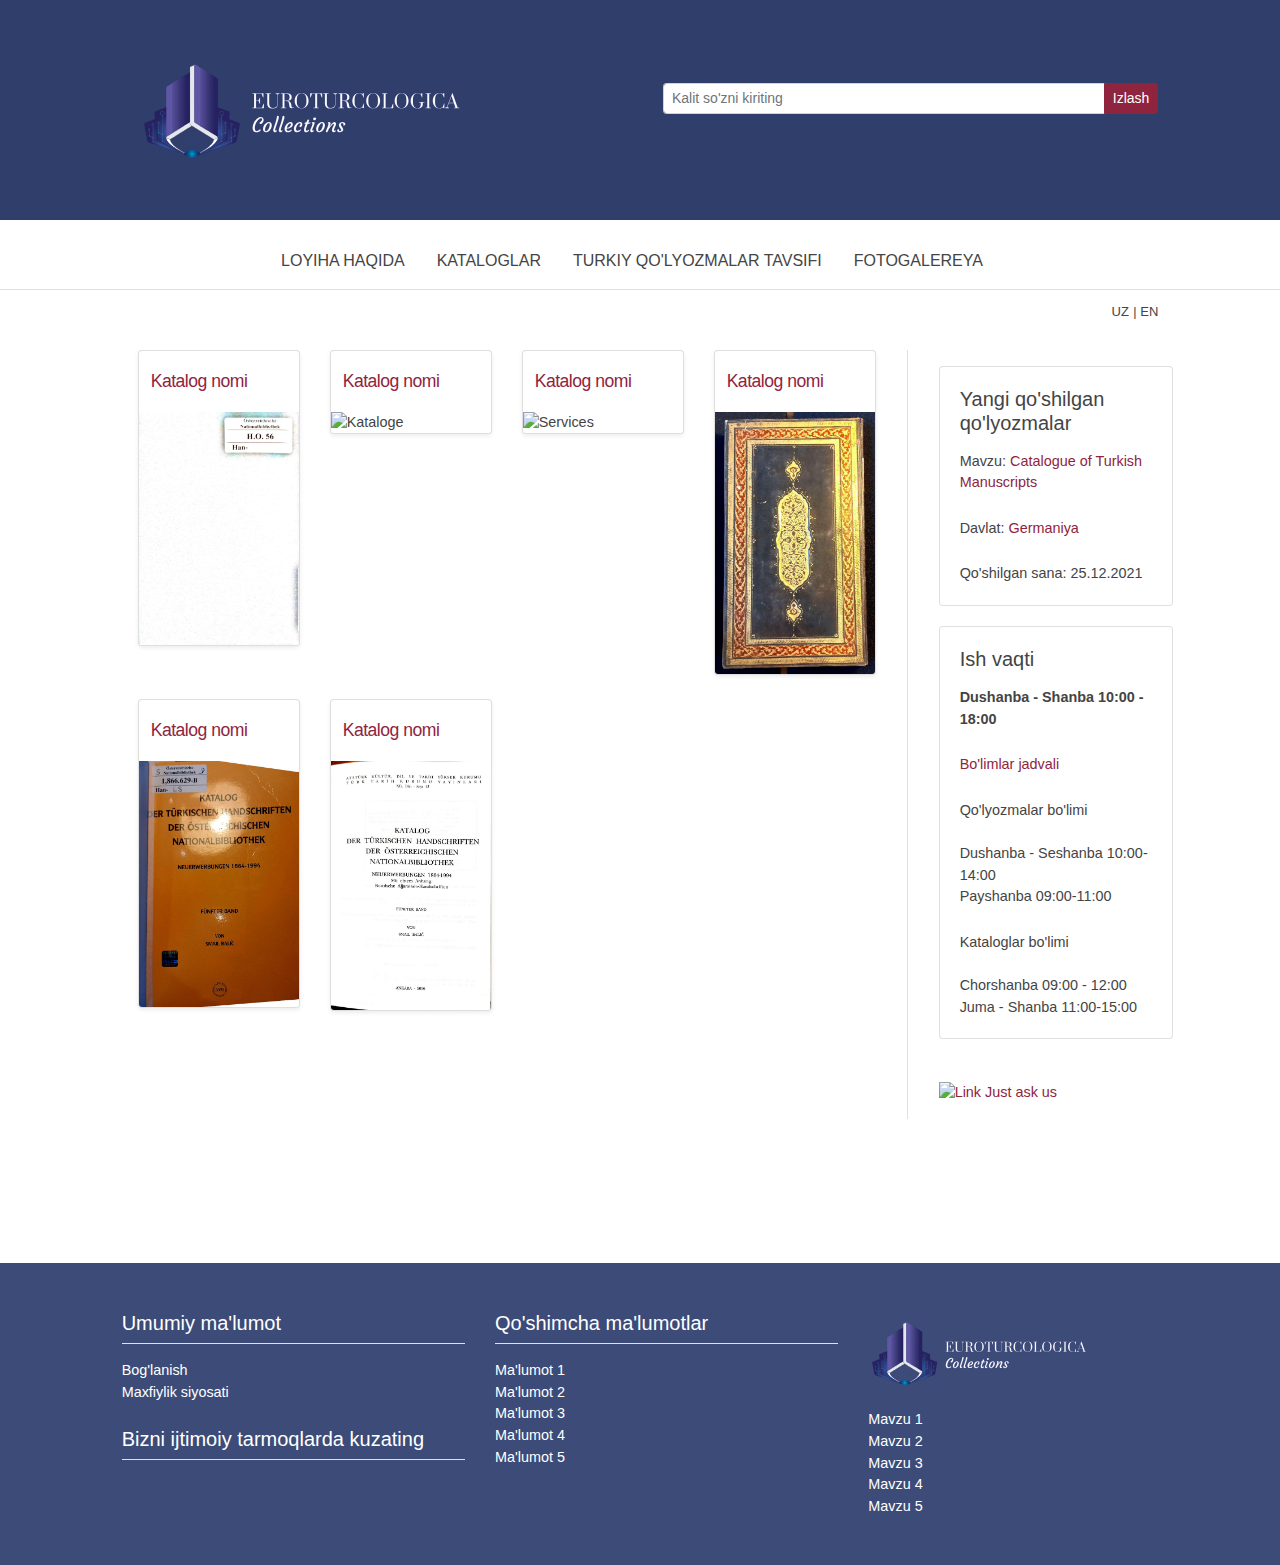
==== commit 95e79e76: "changed content" ====
--- a/Austria.html
+++ b/Austria.html
@@ -90,7 +90,7 @@
                                             <li class="dropdown-item"><a href="#">Vengriya</a></li>
                                         </ul>
                                     </li>
-                                    <li class="nav-item dropdown"><a href="#" class="nav-link dropdown-toggle" role="button" data-toggle="dropdown" aria-haspopup="true" aria-expanded="false">Evropadagi turkiy qo'lyozmalar</a>
+                                    <li class="nav-item dropdown"><a href="#" class="nav-link dropdown-toggle" role="button" data-toggle="dropdown" aria-haspopup="true" aria-expanded="false">Turkiy qo'lyozmalar tavsifi</a>
                                         <ul class="dropdown-menu">
                                             <li class="dropdown-item"><a href="#">Fransiyadagi qo'lyozmalar</a></li>
                                             <li class="dropdown-item"><a href="#">Germaniyadagi qo'lyozmalar</a></li>
